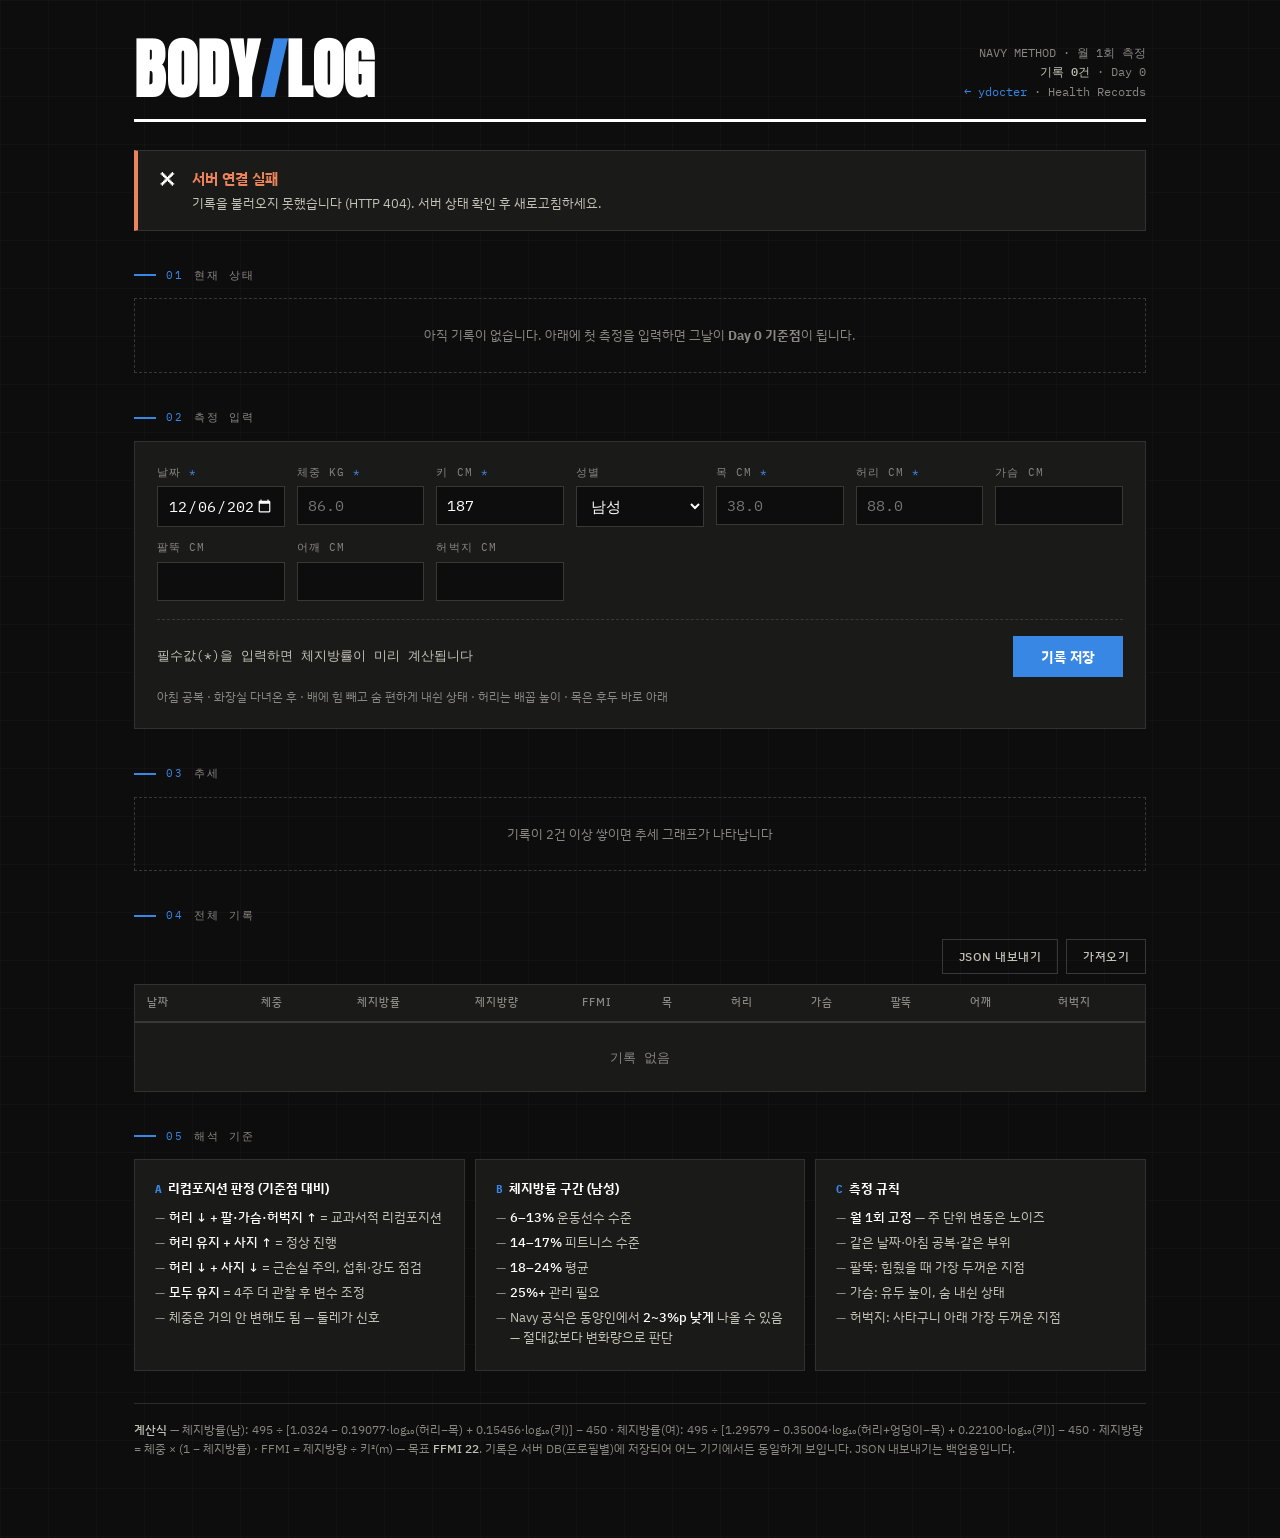
==== web/body.html @ b911d433 "body: persist records in the DB instead of localStorage New body_records table (sql/schema-body.sql," ====
<!DOCTYPE html>
<html lang="ko" data-theme="dark">
<head>
<meta charset="UTF-8">
<meta name="viewport" content="width=device-width, initial-scale=1.0">
<title>BODY LOG — 둘레 측정 기록</title>
<link rel="icon" type="image/svg+xml" href="/assets/doctor.svg?v={{V}}" />
<link rel="preconnect" href="https://fonts.googleapis.com">
<link rel="preconnect" href="https://fonts.gstatic.com" crossorigin>
<link href="https://fonts.googleapis.com/css2?family=Anton&family=IBM+Plex+Sans+KR:wght@400;500;700&family=IBM+Plex+Mono:wght@400;500;600&display=swap" rel="stylesheet">
<style>
  /* ─── 팔레트 (검증된 다크 스텝) ─────────────────────────── */
  :root {
    color-scheme: dark;
    --page:        #0d0d0d;
    --surface-1:   #1a1a19;
    --surface-2:   #222220;
    --ink:         #ffffff;
    --ink-2:       #c3c2b7;
    --muted:       #898781;
    --grid:        #2c2c2a;
    --baseline:    #383835;
    --border:      rgba(255,255,255,0.10);
    --series-1:    #3987e5;  /* blue  — 주 시계열 */
    --series-2:    #d95926;  /* orange — 보조 */
    --good:        #0ca30c;
    --warning:     #fab219;
    --serious:     #ec835a;
    --critical:    #d03b3b;
    --delta-up:    #0ca30c;

    --font-display: 'Anton', 'IBM Plex Sans KR', sans-serif;
    --font-body:    'IBM Plex Sans KR', 'Apple SD Gothic Neo', sans-serif;
    --font-mono:    'IBM Plex Mono', 'SF Mono', monospace;
  }

  * { margin: 0; padding: 0; box-sizing: border-box; }

  body {
    background: var(--page);
    color: var(--ink);
    font-family: var(--font-body);
    font-size: 14px;
    line-height: 1.6;
    /* 은은한 측정지 그리드 텍스처 */
    background-image:
      linear-gradient(rgba(255,255,255,0.018) 1px, transparent 1px),
      linear-gradient(90deg, rgba(255,255,255,0.018) 1px, transparent 1px);
    background-size: 48px 48px;
    min-height: 100vh;
  }

  .wrap { max-width: 1060px; margin: 0 auto; padding: 40px 24px 80px; }

  /* ─── 헤더 ─────────────────────────────────────────────── */
  header {
    display: flex; align-items: flex-end; justify-content: space-between;
    flex-wrap: wrap; gap: 16px;
    border-bottom: 3px solid var(--ink);
    padding-bottom: 18px; margin-bottom: 28px;
  }
  h1 {
    font-family: var(--font-display);
    font-size: clamp(40px, 7vw, 64px);
    line-height: 0.95; letter-spacing: 0.01em;
    text-transform: uppercase;
  }
  h1 .accent { color: var(--series-1); }
  .header-meta {
    text-align: right; color: var(--muted); font-size: 12px;
    font-family: var(--font-mono);
  }
  .header-meta strong { color: var(--ink-2); font-weight: 500; }

  /* ─── 섹션 라벨 ─────────────────────────────────────────── */
  .sec-label {
    font-family: var(--font-mono); font-size: 11px; letter-spacing: 0.18em;
    text-transform: uppercase; color: var(--muted);
    display: flex; align-items: center; gap: 10px;
    margin: 36px 0 14px;
  }
  .sec-label::before { content: ""; width: 22px; height: 2px; background: var(--series-1); }
  .sec-label .n { color: var(--series-1); }

  /* ─── 판정 배너 ─────────────────────────────────────────── */
  .verdict {
    border: 1px solid var(--border);
    border-left: 4px solid var(--muted);
    background: var(--surface-1);
    padding: 16px 20px; margin-bottom: 8px;
    display: flex; gap: 14px; align-items: flex-start;
  }
  .verdict .icon { font-size: 20px; line-height: 1.3; }
  .verdict h3 { font-size: 15px; font-weight: 700; margin-bottom: 2px; }
  .verdict p { color: var(--ink-2); font-size: 13px; }
  .verdict.good     { border-left-color: var(--good); }
  .verdict.good h3  { color: var(--good); }
  .verdict.warning     { border-left-color: var(--warning); }
  .verdict.warning h3  { color: var(--warning); }
  .verdict.serious     { border-left-color: var(--serious); }
  .verdict.serious h3  { color: var(--serious); }

  /* ─── 스탯 타일 ─────────────────────────────────────────── */
  .tiles { display: grid; grid-template-columns: repeat(auto-fit, minmax(200px, 1fr)); gap: 10px; }
  .tile {
    background: var(--surface-1); border: 1px solid var(--border);
    padding: 16px 18px 14px; position: relative; overflow: hidden;
  }
  .tile .label { font-size: 11px; letter-spacing: 0.14em; text-transform: uppercase; color: var(--muted); font-family: var(--font-mono); }
  .tile .value {
    font-family: var(--font-display); font-size: 42px; line-height: 1.1;
    letter-spacing: 0.01em; margin-top: 4px;
  }
  .tile .unit { font-family: var(--font-body); font-size: 15px; color: var(--muted); font-weight: 400; margin-left: 2px; }
  .tile .sub { font-size: 12px; color: var(--ink-2); margin-top: 2px; min-height: 18px; }
  .tile .sub .up   { color: var(--delta-up); font-weight: 600; }
  .tile .sub .down { color: var(--serious);  font-weight: 600; }
  .tile .sub .flat { color: var(--muted); }
  .tile .bar { height: 4px; background: var(--baseline); margin-top: 10px; }
  .tile .bar > div { height: 100%; background: var(--series-1); transition: width .6s cubic-bezier(.2,.8,.2,1); }

  /* ─── 입력 폼 ──────────────────────────────────────────── */
  .entry {
    background: var(--surface-1); border: 1px solid var(--border);
    padding: 22px; transition: border-color .2s;
  }
  .entry.editing { border-color: var(--series-1); }
  .edit-badge {
    display: none; font-family: var(--font-mono); font-size: 11px;
    color: var(--series-1); border: 1px solid var(--series-1);
    padding: 2px 8px; letter-spacing: 0.08em; vertical-align: middle;
  }
  .entry-grid {
    display: grid; grid-template-columns: repeat(auto-fit, minmax(118px, 1fr));
    gap: 12px;
  }
  .field label {
    display: block; font-size: 11px; letter-spacing: 0.1em; text-transform: uppercase;
    color: var(--muted); font-family: var(--font-mono); margin-bottom: 5px;
  }
  .field label .req { color: var(--series-1); }
  .field input, .field select {
    width: 100%; background: var(--page); color: var(--ink);
    border: 1px solid var(--baseline); padding: 9px 10px;
    font-family: var(--font-mono); font-size: 15px;
    border-radius: 0; transition: border-color .15s;
  }
  .field input:focus, .field select:focus { outline: none; border-color: var(--series-1); }
  .entry-foot {
    display: flex; align-items: center; justify-content: space-between;
    flex-wrap: wrap; gap: 14px; margin-top: 18px; padding-top: 16px;
    border-top: 1px dashed var(--baseline);
  }
  .live-preview { font-family: var(--font-mono); font-size: 13px; color: var(--ink-2); }
  .live-preview strong { color: var(--series-1); font-size: 18px; font-weight: 600; }
  button {
    font-family: var(--font-body); font-weight: 700; font-size: 14px;
    background: var(--series-1); color: #fff; border: none;
    padding: 11px 28px; cursor: pointer; letter-spacing: 0.04em;
    transition: transform .1s, filter .15s;
  }
  button:hover { filter: brightness(1.12); }
  button:active { transform: translateY(1px); }
  button.ghost {
    background: transparent; color: var(--ink-2);
    border: 1px solid var(--baseline); font-weight: 500; padding: 8px 16px; font-size: 12px;
  }
  button.ghost:hover { border-color: var(--muted); color: var(--ink); }
  .hint { font-size: 12px; color: var(--muted); margin-top: 10px; }

  /* ─── 차트 (스몰 멀티플) ────────────────────────────────── */
  .charts { display: grid; grid-template-columns: repeat(auto-fill, minmax(300px, 1fr)); gap: 10px; }
  .chart-card {
    background: var(--surface-1); border: 1px solid var(--border);
    padding: 14px 14px 8px;
  }
  .chart-card h4 { font-size: 12px; font-weight: 700; color: var(--ink-2); letter-spacing: 0.06em; }
  .chart-card h4 .cur { float: right; font-family: var(--font-mono); font-weight: 600; color: var(--ink); }
  .chart-card svg { display: block; width: 100%; height: 150px; margin-top: 6px; cursor: crosshair; }
  .chart-card svg text { font-family: var(--font-mono); font-size: 10px; fill: var(--muted); }
  .empty-note {
    color: var(--muted); font-size: 13px; padding: 26px;
    border: 1px dashed var(--baseline); text-align: center;
  }

  /* 툴팁 */
  #tooltip {
    position: fixed; pointer-events: none; z-index: 50;
    background: var(--surface-2); border: 1px solid var(--border);
    padding: 7px 11px; font-family: var(--font-mono); font-size: 12px;
    color: var(--ink); box-shadow: 0 6px 18px rgba(0,0,0,0.5);
    display: none; white-space: nowrap;
  }
  #tooltip .tt-date { color: var(--muted); font-size: 11px; }
  #tooltip .tt-delta.up { color: var(--delta-up); }
  #tooltip .tt-delta.down { color: var(--serious); }

  /* ─── 기록 테이블 ──────────────────────────────────────── */
  .table-scroll { overflow-x: auto; border: 1px solid var(--border); background: var(--surface-1); }
  table { border-collapse: collapse; width: 100%; min-width: 900px; }
  th, td {
    padding: 9px 12px; text-align: right;
    font-family: var(--font-mono); font-size: 12.5px;
    font-variant-numeric: tabular-nums;
    border-bottom: 1px solid var(--grid);
    white-space: nowrap;
  }
  th {
    font-family: var(--font-body); font-weight: 500; font-size: 11px;
    color: var(--muted); letter-spacing: 0.08em; text-transform: uppercase;
    border-bottom: 2px solid var(--baseline);
    position: sticky; top: 0; background: var(--surface-1);
  }
  td:first-child, th:first-child { text-align: left; }
  tr:last-child td { border-bottom: none; }
  tbody tr[data-id] { cursor: pointer; }
  tbody tr:hover { background: rgba(255,255,255,0.025); }
  tbody tr.editing { background: rgba(57,135,229,0.08); box-shadow: inset 3px 0 0 var(--series-1); }
  td .d { font-size: 10.5px; margin-left: 4px; }
  td .d.up   { color: var(--delta-up); }
  td .d.down { color: var(--serious); }
  td .d.flat { color: var(--muted); }
  td .del {
    background: none; border: none; color: var(--muted); cursor: pointer;
    font-size: 14px; padding: 2px 6px;
  }
  td .del:hover { color: var(--critical); }
  .day0-badge {
    font-size: 10px; font-family: var(--font-mono); color: var(--series-1);
    border: 1px solid var(--series-1); padding: 1px 5px; margin-left: 6px;
  }

  /* ─── 가이드 ───────────────────────────────────────────── */
  .guide { display: grid; grid-template-columns: repeat(auto-fit, minmax(280px, 1fr)); gap: 10px; }
  .guide-card { background: var(--surface-1); border: 1px solid var(--border); padding: 18px 20px; }
  .guide-card h4 { font-size: 13px; font-weight: 700; margin-bottom: 8px; color: var(--ink); }
  .guide-card h4 .tag { color: var(--series-1); font-family: var(--font-mono); font-size: 11px; margin-right: 6px; }
  .guide-card ul { list-style: none; }
  .guide-card li { font-size: 12.5px; color: var(--ink-2); padding-left: 14px; position: relative; margin-bottom: 5px; }
  .guide-card li::before { content: "—"; position: absolute; left: 0; color: var(--muted); }
  .guide-card li strong { color: var(--ink); font-weight: 500; }

  .footnote { margin-top: 32px; font-size: 12px; color: var(--muted); border-top: 1px solid var(--grid); padding-top: 16px; }
  .footnote strong { color: var(--ink-2); font-weight: 500; }

  .toolbar { display: flex; gap: 8px; justify-content: flex-end; margin-bottom: 10px; }

  /* 진입 애니메이션 */
  @keyframes rise { from { opacity: 0; transform: translateY(10px); } to { opacity: 1; transform: none; } }
  header, .verdict, .tiles, .entry, .charts, .table-scroll, .guide { animation: rise .5s cubic-bezier(.2,.8,.2,1) both; }
  .verdict { animation-delay: .05s; } .tiles { animation-delay: .1s; }
  .entry { animation-delay: .15s; } .charts { animation-delay: .2s; }
</style>
</head>
<body>
<div class="wrap">

  <header>
    <h1>Body<span class="accent">/</span>Log</h1>
    <div class="header-meta">
      NAVY METHOD · 월 1회 측정<br>
      <strong id="record-count">기록 0건</strong> · <span id="days-since">Day 0</span><br>
      <a href="/" style="color:var(--series-1);text-decoration:none">← ydocter</a> ·
      <a href="/dashboard" style="color:var(--muted);text-decoration:none">Health Records</a>
    </div>
  </header>

  <!-- 판정 -->
  <div id="verdict-box" class="verdict" style="display:none"></div>

  <!-- 현재 상태 타일 -->
  <div class="sec-label"><span class="n">01</span> 현재 상태 <span id="latest-date" style="letter-spacing:0;text-transform:none"></span></div>
  <div class="tiles" id="tiles">
    <div class="empty-note" style="grid-column:1/-1">아직 기록이 없습니다. 아래에 첫 측정을 입력하면 그날이 <strong>Day 0 기준점</strong>이 됩니다.</div>
  </div>

  <!-- 입력 -->
  <div class="sec-label"><span class="n">02</span> 측정 입력 <span class="edit-badge" id="edit-badge"></span></div>
  <div class="entry" id="entry">
    <div class="entry-grid">
      <div class="field"><label>날짜 <span class="req">*</span></label><input type="date" id="in-date"></div>
      <div class="field"><label>체중 kg <span class="req">*</span></label><input type="number" step="0.1" id="in-weight" placeholder="86.0"></div>
      <div class="field"><label>키 cm <span class="req">*</span></label><input type="number" step="0.1" id="in-height" placeholder="187"></div>
      <div class="field"><label>성별</label>
        <select id="in-sex"><option value="m">남성</option><option value="f">여성</option></select>
      </div>
      <div class="field"><label>목 cm <span class="req">*</span></label><input type="number" step="0.1" id="in-neck" placeholder="38.0"></div>
      <div class="field"><label>허리 cm <span class="req">*</span></label><input type="number" step="0.1" id="in-waist" placeholder="88.0"></div>
      <div class="field" id="hip-field" style="display:none"><label>엉덩이 cm <span class="req">*</span></label><input type="number" step="0.1" id="in-hip"></div>
      <div class="field"><label>가슴 cm</label><input type="number" step="0.1" id="in-chest"></div>
      <div class="field"><label>팔뚝 cm</label><input type="number" step="0.1" id="in-arm"></div>
      <div class="field"><label>어깨 cm</label><input type="number" step="0.1" id="in-shoulder"></div>
      <div class="field"><label>허벅지 cm</label><input type="number" step="0.1" id="in-thigh"></div>
    </div>
    <div class="entry-foot">
      <div class="live-preview" id="live-preview">필수값(<span style="color:var(--series-1)">*</span>)을 입력하면 체지방률이 미리 계산됩니다</div>
      <div style="display:flex;gap:8px;align-items:center">
        <button class="ghost" id="btn-cancel-edit" style="display:none">수정 취소</button>
        <button id="btn-save">기록 저장</button>
      </div>
    </div>
    <div class="hint">아침 공복 · 화장실 다녀온 후 · 배에 힘 빼고 숨 편하게 내쉰 상태 · 허리는 배꼽 높이 · 목은 후두 바로 아래</div>
  </div>

  <!-- 추세 -->
  <div class="sec-label"><span class="n">03</span> 추세</div>
  <div class="charts" id="charts">
    <div class="empty-note" style="grid-column:1/-1">기록이 2건 이상 쌓이면 추세 그래프가 나타납니다</div>
  </div>

  <!-- 기록 테이블 -->
  <div class="sec-label"><span class="n">04</span> 전체 기록</div>
  <div class="toolbar">
    <button class="ghost" id="btn-export">JSON 내보내기</button>
    <button class="ghost" id="btn-import">가져오기</button>
    <input type="file" id="file-import" accept=".json" style="display:none">
  </div>
  <div class="table-scroll">
    <table>
      <thead><tr>
        <th>날짜</th><th>체중</th><th>체지방률</th><th>제지방량</th><th>FFMI</th>
        <th>목</th><th>허리</th><th>가슴</th><th>팔뚝</th><th>어깨</th><th>허벅지</th><th></th>
      </tr></thead>
      <tbody id="table-body">
        <tr><td colspan="12" style="text-align:center;color:var(--muted);padding:24px">기록 없음</td></tr>
      </tbody>
    </table>
  </div>

  <!-- 가이드 -->
  <div class="sec-label"><span class="n">05</span> 해석 기준</div>
  <div class="guide">
    <div class="guide-card">
      <h4><span class="tag">A</span>리컴포지션 판정 (기준점 대비)</h4>
      <ul>
        <li><strong>허리 ↓ + 팔·가슴·허벅지 ↑</strong> = 교과서적 리컴포지션</li>
        <li><strong>허리 유지 + 사지 ↑</strong> = 정상 진행</li>
        <li><strong>허리 ↓ + 사지 ↓</strong> = 근손실 주의, 섭취·강도 점검</li>
        <li><strong>모두 유지</strong> = 4주 더 관찰 후 변수 조정</li>
        <li>체중은 거의 안 변해도 됨 — 둘레가 신호</li>
      </ul>
    </div>
    <div class="guide-card">
      <h4><span class="tag">B</span>체지방률 구간 (남성)</h4>
      <ul>
        <li><strong>6–13%</strong> 운동선수 수준</li>
        <li><strong>14–17%</strong> 피트니스 수준</li>
        <li><strong>18–24%</strong> 평균</li>
        <li><strong>25%+</strong> 관리 필요</li>
        <li>Navy 공식은 동양인에서 <strong>2~3%p 낮게</strong> 나올 수 있음 — 절대값보다 변화량으로 판단</li>
      </ul>
    </div>
    <div class="guide-card">
      <h4><span class="tag">C</span>측정 규칙</h4>
      <ul>
        <li><strong>월 1회 고정</strong> — 주 단위 변동은 노이즈</li>
        <li>같은 날짜·아침 공복·같은 부위</li>
        <li>팔뚝: 힘줬을 때 가장 두꺼운 지점</li>
        <li>가슴: 유두 높이, 숨 내쉰 상태</li>
        <li>허벅지: 사타구니 아래 가장 두꺼운 지점</li>
      </ul>
    </div>
  </div>

  <div class="footnote">
    <strong>계산식</strong> — 체지방률(남): 495 ÷ [1.0324 − 0.19077·log₁₀(허리−목) + 0.15456·log₁₀(키)] − 450 ·
    체지방률(여): 495 ÷ [1.29579 − 0.35004·log₁₀(허리+엉덩이−목) + 0.22100·log₁₀(키)] − 450 ·
    제지방량 = 체중 × (1 − 체지방률) · FFMI = 제지방량 ÷ 키²(m) — 목표 <strong>FFMI 22</strong>.
    기록은 서버 DB(프로필별)에 저장되어 어느 기기에서든 동일하게 보입니다. JSON 내보내기는 백업용입니다.
  </div>

</div>

<div id="tooltip"></div>

<script>
"use strict";
/* ───────────────────────── 저장소 (서버 DB) ─────────────────
   기록은 /body/records API(→ Turso/SQLite)에 저장. localStorage는
   UI 편의값(키·성별)과 구버전 데이터 마이그레이션에만 사용. */
const LEGACY_KEY = "bodylog.v1";
const PREFS_KEY  = "bodylog.prefs";
// 다른 페이지(영양/대시보드)에서 고른 프로필을 그대로 따라간다.
const PROFILE_SLUG = (() => { try { return localStorage.getItem("ydocter-profile") || ""; } catch { return ""; } })();
const Q = PROFILE_SLUG ? `?profile=${encodeURIComponent(PROFILE_SLUG)}` : "";

let db = { records: [] };
const prefs = (() => { try { return JSON.parse(localStorage.getItem(PREFS_KEY)) || {}; } catch { return {}; } })();
const savePrefs = () => { try { localStorage.setItem(PREFS_KEY, JSON.stringify(prefs)); } catch {} };

async function api(path, opts) {
  const res = await fetch(path, opts);
  if (!res.ok) {
    let msg = `HTTP ${res.status}`;
    try { const j = await res.json(); if (j.detail) msg = typeof j.detail === "string" ? j.detail : JSON.stringify(j.detail); } catch {}
    throw new Error(msg);
  }
  return res.json();
}
const FIELD2WIRE = {
  weight: "weight_kg", height: "height_cm", neck: "neck_cm", waist: "waist_cm",
  hip: "hip_cm", chest: "chest_cm", arm: "arm_cm", shoulder: "shoulder_cm", thigh: "thigh_cm",
};
function fromWire(w) {
  const r = { id: w.record_date, date: w.record_date, sex: w.sex };
  for (const [f, k] of Object.entries(FIELD2WIRE)) r[f] = w[k];
  return r;
}
function toWire(f) {
  const w = { sex: f.sex || "m" };
  for (const [field, k] of Object.entries(FIELD2WIRE)) w[k] = f[field] ?? null;
  return w;
}
async function reloadRecords() {
  db.records = (await api(`/body/records${Q}`)).map(fromWire);
}
const putRecord = (date, f) => api(`/body/records/${date}${Q}`, {
  method: "PUT", headers: { "Content-Type": "application/json" }, body: JSON.stringify(toWire(f)),
});
const deleteRecordApi = (date) => api(`/body/records/${date}${Q}`, { method: "DELETE" });

/* ───────────────────────── 계산 ─────────────────────────── */
function bodyFat(sex, h, neck, waist, hip) {
  const L = Math.log10;
  let v;
  if (sex === "f") {
    if (!hip || waist + hip - neck <= 0) return null;
    v = 495 / (1.29579 - 0.35004 * L(waist + hip - neck) + 0.22100 * L(h)) - 450;
  } else {
    if (waist - neck <= 0) return null;
    v = 495 / (1.0324 - 0.19077 * L(waist - neck) + 0.15456 * L(h)) - 450;
  }
  return (v > 0 && v < 75) ? v : null;
}
function derive(r) {
  const bf = bodyFat(r.sex, r.height, r.neck, r.waist, r.hip);
  if (bf == null) return { bf: null, lean: null, ffmi: null };
  const lean = r.weight * (1 - bf / 100);
  const ffmi = lean / Math.pow(r.height / 100, 2);
  return { bf, lean, ffmi };
}
function bfCategory(bf, sex) {
  const b = sex === "f"
    ? [[14,"필수지방 근접"],[21,"운동선수"],[25,"피트니스"],[32,"평균"],[100,"관리 필요"]]
    : [[6,"필수지방 근접"],[14,"운동선수"],[18,"피트니스"],[25,"평균"],[100,"관리 필요"]];
  for (const [lim, name] of b) if (bf < lim) return name;
  return "";
}
const fmt = (v, d = 1) => v == null ? "–" : v.toFixed(d);
const sorted = () => [...db.records].sort((a, b) => a.date.localeCompare(b.date));

/* 부위 정의: dir=+1 이면 증가가 좋은 신호, -1이면 감소가 좋은 신호 */
const METRICS = [
  { key: "bf",       label: "체지방률",  unit: "%",  dir: -1, derived: true },
  { key: "waist",    label: "허리",      unit: "cm", dir: -1 },
  { key: "lean",     label: "제지방량",  unit: "kg", dir: +1, derived: true },
  { key: "arm",      label: "팔뚝",      unit: "cm", dir: +1 },
  { key: "chest",    label: "가슴",      unit: "cm", dir: +1 },
  { key: "shoulder", label: "어깨",      unit: "cm", dir: +1 },
  { key: "thigh",    label: "허벅지",    unit: "cm", dir: +1 },
  { key: "weight",   label: "체중",      unit: "kg", dir: 0  },
];
function val(r, key) {
  if (key === "bf" || key === "lean" || key === "ffmi") return derive(r)[key];
  return r[key] ?? null;
}

/* ───────────────────────── 판정 ─────────────────────────── */
function verdict() {
  const rs = sorted();
  if (rs.length < 2) return null;
  const base = rs[0], last = rs[rs.length - 1];
  const dWaist = (last.waist != null && base.waist != null) ? last.waist - base.waist : null;
  const limbKeys = ["arm", "chest", "thigh", "shoulder"];
  const limbDeltas = limbKeys
    .map(k => (last[k] != null && base[k] != null) ? last[k] - base[k] : null)
    .filter(v => v != null);
  const dLimb = limbDeltas.length ? limbDeltas.reduce((a, b) => a + b, 0) / limbDeltas.length : null;

  if (dWaist == null) return { cls: "warning", icon: "◔", title: "판정 불가", body: "허리 둘레 기록이 부족합니다." };

  const wDown = dWaist <= -0.5, wUp = dWaist >= 0.5, wFlat = !wDown && !wUp;
  const lUp = dLimb != null && dLimb >= 0.3;
  const lDown = dLimb != null && dLimb <= -0.3;
  const detail = `기준점 대비 허리 ${dWaist >= 0 ? "+" : ""}${dWaist.toFixed(1)}cm` +
    (dLimb != null ? ` · 사지 평균 ${dLimb >= 0 ? "+" : ""}${dLimb.toFixed(1)}cm` : "") +
    ` (${base.date} → ${last.date})`;

  if (wDown && lUp)  return { cls: "good",    icon: "▲", title: "교과서적 리컴포지션 진행 중", body: detail + " — 현재 방식 유지." };
  if (wFlat && lUp)  return { cls: "good",    icon: "▲", title: "리컴포지션 정상 진행", body: detail + " — 허리 유지 + 근성장. 계속 진행." };
  if (wDown && lDown) return { cls: "serious", icon: "▼", title: "근손실 신호", body: detail + " — 단백질 섭취량과 훈련 강도를 점검하세요." };
  if (wDown)         return { cls: "good",    icon: "◆", title: "감량 우세", body: detail + " — 지방은 빠지는 중. 사지 둘레 유지 여부를 다음 측정에서 확인." };
  if (wUp && lUp)    return { cls: "warning", icon: "◆", title: "벌크 방향", body: detail + " — 근육과 함께 허리도 증가. 증가 속도를 주시하세요." };
  if (wUp)           return { cls: "serious", icon: "▼", title: "지방 증가 신호", body: detail + " — 사지는 그대로인데 허리만 증가. 섭취 칼로리 점검." };
  return { cls: "warning", icon: "◔", title: "변화 미미 — 정체", body: detail + " — 4주 더 관찰 후 식단·볼륨 변수를 조정하세요." };
}

/* ───────────────────────── 렌더 ─────────────────────────── */
function deltaSpan(delta, dir, unit, digits = 1) {
  if (delta == null) return `<span class="flat">–</span>`;
  const sign = delta > 0 ? "+" : "";
  let cls = "flat";
  if (Math.abs(delta) >= 0.05 && dir !== 0) cls = (delta * dir > 0) ? "up" : "down";
  const arrow = Math.abs(delta) < 0.05 ? "→" : (delta > 0 ? "↑" : "↓");
  return `<span class="${cls}">${arrow} ${sign}${delta.toFixed(digits)}${unit}</span>`;
}

function renderTiles() {
  const rs = sorted();
  const box = document.getElementById("tiles");
  document.getElementById("record-count").textContent = `기록 ${rs.length}건`;
  if (!rs.length) {
    document.getElementById("days-since").textContent = "Day 0";
    return;
  }
  const base = rs[0], last = rs[rs.length - 1];
  const days = Math.round((new Date(last.date) - new Date(base.date)) / 86400000);
  document.getElementById("days-since").textContent = `Day ${days}`;
  document.getElementById("latest-date").textContent = `· 최근 측정 ${last.date}`;

  const dLast = derive(last), dBase = derive(base);
  const tiles = [];

  tiles.push(tileHTML("체지방률 (NAVY)", fmt(dLast.bf), "%",
    dLast.bf != null ? `${bfCategory(dLast.bf, last.sex)} · 실제는 2~3%p 높을 수 있음` : "목·허리 기록 필요",
    (dLast.bf != null && dBase.bf != null && rs.length > 1) ? deltaSpan(dLast.bf - dBase.bf, -1, "%p") : ""));

  tiles.push(tileHTML("제지방량", fmt(dLast.lean), "kg",
    "체중 × (1 − 체지방률)",
    (dLast.lean != null && dBase.lean != null && rs.length > 1) ? deltaSpan(dLast.lean - dBase.lean, +1, "kg") : ""));

  const ffmiPct = dLast.ffmi != null ? Math.min(100, dLast.ffmi / 22 * 100) : 0;
  tiles.push(tileHTML("FFMI", fmt(dLast.ffmi, 1), "", `목표 22 대비 ${ffmiPct.toFixed(0)}%`,
    "", `<div class="bar"><div style="width:${ffmiPct}%"></div></div>`));

  tiles.push(tileHTML("허리", fmt(last.waist), "cm",
    rs.length > 1 ? "기준점 대비" : "Day 0 기준점",
    rs.length > 1 ? deltaSpan(last.waist - base.waist, -1, "cm") : ""));

  box.innerHTML = tiles.join("");
}
function tileHTML(label, value, unit, sub, delta, extra = "") {
  return `<div class="tile">
    <div class="label">${label}</div>
    <div class="value">${value}<span class="unit">${unit}</span></div>
    <div class="sub">${delta ? delta + " · " : ""}${sub}</div>${extra}
  </div>`;
}

function renderVerdict() {
  const v = verdict();
  const box = document.getElementById("verdict-box");
  if (!v) { box.style.display = "none"; return; }
  box.style.display = "flex";
  box.className = "verdict " + v.cls;
  box.innerHTML = `<div class="icon">${v.icon}</div><div><h3>${v.title}</h3><p>${v.body}</p></div>`;
}

function renderTable() {
  const rs = sorted();
  const tb = document.getElementById("table-body");
  if (!rs.length) {
    tb.innerHTML = `<tr><td colspan="12" style="text-align:center;color:var(--muted);padding:24px">기록 없음</td></tr>`;
    return;
  }
  tb.innerHTML = rs.map((r, i) => {
    const d = derive(r), prev = i > 0 ? rs[i - 1] : null;
    const cell = (key, dir, digits = 1, unit = "") => {
      const v = val(r, key);
      if (v == null) return "<td>–</td>";
      let dl = "";
      if (prev) {
        const pv = val(prev, key);
        if (pv != null) dl = `<span class="d ${Math.abs(v-pv)<0.05?"flat":(v-pv)*dir>0?"up":(dir===0?"flat":"down")}">${v-pv>0?"+":""}${(v-pv).toFixed(digits)}</span>`;
      }
      return `<td>${v.toFixed(digits)}${unit}${dl}</td>`;
    };
    return `<tr data-id="${r.id}" class="${r.id === editingId ? "editing" : ""}" title="클릭하여 수정">
      <td>${r.date}${i === 0 ? '<span class="day0-badge">DAY 0</span>' : ""}</td>
      ${cell("weight", 0)}${cell("bf", -1, 1, "%")}${cell("lean", +1)}
      <td>${d.ffmi != null ? d.ffmi.toFixed(1) : "–"}</td>
      ${cell("neck", 0)}${cell("waist", -1)}${cell("chest", +1)}${cell("arm", +1)}${cell("shoulder", +1)}${cell("thigh", +1)}
      <td><button class="del" data-id="${r.id}" title="삭제">✕</button></td>
    </tr>`;
  }).join("");
  tb.querySelectorAll(".del").forEach(b => b.addEventListener("click", async e => {
    e.stopPropagation();
    if (!confirm("이 기록을 삭제할까요?")) return;
    if (b.dataset.id === editingId) cancelEdit();
    try {
      await deleteRecordApi(b.dataset.id);
      await reloadRecords();
    } catch (err) { alert("삭제 실패: " + err.message); return; }
    renderAll();
  }));
  tb.querySelectorAll("tr[data-id]").forEach(tr => tr.addEventListener("click", () => {
    const rec = db.records.find(r => r.id === tr.dataset.id);
    if (rec) startEdit(rec);
  }));
}

/* ───────────────────────── 차트 ─────────────────────────── */
const tooltip = document.getElementById("tooltip");
function renderCharts() {
  const rs = sorted();
  const box = document.getElementById("charts");
  const usable = METRICS.filter(m => rs.filter(r => val(r, m.key) != null).length >= 2);
  if (rs.length < 2 || !usable.length) {
    box.innerHTML = `<div class="empty-note" style="grid-column:1/-1">기록이 2건 이상 쌓이면 추세 그래프가 나타납니다</div>`;
    return;
  }
  box.innerHTML = "";
  usable.forEach(m => box.appendChild(chartCard(m, rs)));
}
function chartCard(metric, rs) {
  const pts = rs.map(r => ({ date: r.date, v: val(r, metric.key) })).filter(p => p.v != null);
  const W = 320, H = 150, PAD = { t: 10, r: 14, b: 22, l: 40 };
  const iw = W - PAD.l - PAD.r, ih = H - PAD.t - PAD.b;
  let min = Math.min(...pts.map(p => p.v)), max = Math.max(...pts.map(p => p.v));
  const span = Math.max(max - min, 0.8);
  min -= span * 0.18; max += span * 0.18;
  const x = i => PAD.l + (pts.length === 1 ? iw / 2 : i / (pts.length - 1) * iw);
  const y = v => PAD.t + (1 - (v - min) / (max - min)) * ih;

  const last = pts[pts.length - 1].v, first = pts[0].v;
  const delta = last - first;
  const deltaCls = Math.abs(delta) < 0.05 || metric.dir === 0 ? "flat" : (delta * metric.dir > 0 ? "up" : "down");

  // 그리드 3줄 + y라벨
  let grid = "";
  for (let g = 0; g < 3; g++) {
    const gv = min + (max - min) * (0.15 + g * 0.35);
    grid += `<line x1="${PAD.l}" x2="${W - PAD.r}" y1="${y(gv)}" y2="${y(gv)}" stroke="var(--grid)" stroke-width="1"/>
             <text x="${PAD.l - 6}" y="${y(gv) + 3}" text-anchor="end">${gv.toFixed(1)}</text>`;
  }
  const path = pts.map((p, i) => `${i ? "L" : "M"}${x(i).toFixed(1)},${y(p.v).toFixed(1)}`).join("");
  const area = path + `L${x(pts.length - 1).toFixed(1)},${y(min)}L${x(0).toFixed(1)},${y(min)}Z`;
  const dots = pts.map((p, i) =>
    `<circle cx="${x(i).toFixed(1)}" cy="${y(p.v).toFixed(1)}" r="4" fill="var(--series-1)" stroke="var(--surface-1)" stroke-width="2"/>`).join("");
  // x축 라벨: 첫/끝만
  const xl = (d) => d.slice(2).replace(/-/g, ".");
  const xLabels = `<text x="${x(0)}" y="${H - 6}" text-anchor="start">${xl(pts[0].date)}</text>
                   <text x="${x(pts.length - 1)}" y="${H - 6}" text-anchor="end">${xl(pts[pts.length - 1].date)}</text>`;
  // 마지막 값 직접 라벨
  const lastLabel = `<text x="${x(pts.length - 1) - 8}" y="${y(last) - 9}" text-anchor="end" style="fill:var(--ink-2);font-weight:600">${last.toFixed(1)}</text>`;

  const card = document.createElement("div");
  card.className = "chart-card";
  card.innerHTML = `<h4>${metric.label} <span style="color:var(--muted);font-weight:400">${metric.unit}</span>
      <span class="cur"><span class="d ${deltaCls}" style="font-size:11px;color:${deltaCls === "up" ? "var(--delta-up)" : deltaCls === "down" ? "var(--serious)" : "var(--muted)"}">${delta > 0 ? "+" : ""}${delta.toFixed(1)}</span></span></h4>
    <svg viewBox="0 0 ${W} ${H}" preserveAspectRatio="none">
      ${grid}
      <line x1="${PAD.l}" x2="${W - PAD.r}" y1="${PAD.t + ih}" y2="${PAD.t + ih}" stroke="var(--baseline)" stroke-width="1"/>
      <path d="${area}" fill="var(--series-1)" opacity="0.08"/>
      <path d="${path}" fill="none" stroke="var(--series-1)" stroke-width="2" stroke-linejoin="round" stroke-linecap="round"/>
      <line class="xhair" x1="0" x2="0" y1="${PAD.t}" y2="${PAD.t + ih}" stroke="var(--muted)" stroke-width="1" stroke-dasharray="3 3" opacity="0"/>
      ${dots}${lastLabel}${xLabels}
    </svg>`;

  const svg = card.querySelector("svg");
  const xhair = svg.querySelector(".xhair");
  svg.addEventListener("mousemove", e => {
    const rect = svg.getBoundingClientRect();
    const mx = (e.clientX - rect.left) / rect.width * W;
    let bi = 0, bd = Infinity;
    pts.forEach((p, i) => { const d = Math.abs(x(i) - mx); if (d < bd) { bd = d; bi = i; } });
    xhair.setAttribute("x1", x(bi)); xhair.setAttribute("x2", x(bi)); xhair.setAttribute("opacity", "1");
    const p = pts[bi], prev = bi > 0 ? pts[bi - 1] : null;
    let dl = "";
    if (prev) {
      const dv = p.v - prev.v;
      const c = Math.abs(dv) < 0.05 || metric.dir === 0 ? "" : (dv * metric.dir > 0 ? "up" : "down");
      dl = ` <span class="tt-delta ${c}">(${dv > 0 ? "+" : ""}${dv.toFixed(1)})</span>`;
    }
    tooltip.innerHTML = `<div class="tt-date">${p.date}</div>${metric.label} <strong>${p.v.toFixed(1)}${metric.unit}</strong>${dl}`;
    tooltip.style.display = "block";
    const tw = tooltip.offsetWidth;
    tooltip.style.left = Math.min(e.clientX + 14, window.innerWidth - tw - 8) + "px";
    tooltip.style.top = (e.clientY - 40) + "px";
  });
  svg.addEventListener("mouseleave", () => { xhair.setAttribute("opacity", "0"); tooltip.style.display = "none"; });
  return card;
}

/* ───────────────────────── 입력 ─────────────────────────── */
const $ = id => document.getElementById(id);
let editingId = null;

function startEdit(r) {
  editingId = r.id;
  const set = (id, v) => $(id).value = v ?? "";
  $("in-date").value = r.date;
  $("in-sex").value = r.sex || "m";
  set("in-weight", r.weight); set("in-height", r.height);
  set("in-neck", r.neck); set("in-waist", r.waist); set("in-hip", r.hip);
  set("in-chest", r.chest); set("in-arm", r.arm);
  set("in-shoulder", r.shoulder); set("in-thigh", r.thigh);
  $("btn-save").textContent = "수정 저장";
  $("btn-cancel-edit").style.display = "";
  const badge = $("edit-badge");
  badge.textContent = `수정 중 · ${r.date}`;
  badge.style.display = "inline-block";
  $("entry").classList.add("editing");
  updatePreview();
  renderTable(); // 편집 중인 행 하이라이트
  $("entry").scrollIntoView({ behavior: "smooth", block: "center" });
}
function cancelEdit() {
  editingId = null;
  $("btn-save").textContent = "기록 저장";
  $("btn-cancel-edit").style.display = "none";
  $("edit-badge").style.display = "none";
  $("entry").classList.remove("editing");
  ["in-neck","in-waist","in-hip","in-chest","in-arm","in-shoulder","in-thigh","in-weight"].forEach(id => $(id).value = "");
  const t = new Date();
  $("in-date").value = `${t.getFullYear()}-${String(t.getMonth()+1).padStart(2,"0")}-${String(t.getDate()).padStart(2,"0")}`;
  updatePreview();
  renderTable();
}
const inputs = ["date", "weight", "height", "neck", "waist", "hip", "chest", "arm", "shoulder", "thigh"].map(k => $("in-" + k));

function readForm() {
  const n = id => { const v = parseFloat($(id).value); return isNaN(v) ? null : v; };
  return {
    date: $("in-date").value, sex: $("in-sex").value,
    weight: n("in-weight"), height: n("in-height"),
    neck: n("in-neck"), waist: n("in-waist"), hip: n("in-hip"),
    chest: n("in-chest"), arm: n("in-arm"), shoulder: n("in-shoulder"), thigh: n("in-thigh"),
  };
}
function updatePreview() {
  const f = readForm();
  const el = $("live-preview");
  $("hip-field").style.display = f.sex === "f" ? "" : "none";
  if (f.height && f.neck && f.waist && (f.sex === "m" || f.hip)) {
    const bf = bodyFat(f.sex, f.height, f.neck, f.waist, f.hip);
    if (bf != null) {
      let extra = "";
      if (f.weight) {
        const lean = f.weight * (1 - bf / 100);
        extra = ` · 제지방 ${lean.toFixed(1)}kg · FFMI ${(lean / Math.pow(f.height / 100, 2)).toFixed(1)}`;
      }
      el.innerHTML = `체지방률 <strong>${bf.toFixed(1)}%</strong> (${bfCategory(bf, f.sex)})${extra}`;
      return;
    }
  }
  el.textContent = "필수값(*)을 입력하면 체지방률이 미리 계산됩니다";
}
inputs.forEach(i => i && i.addEventListener("input", updatePreview));
$("in-sex").addEventListener("change", updatePreview);

$("btn-save").addEventListener("click", async () => {
  const f = readForm();
  if (!f.date) return alert("날짜를 입력하세요.");
  if (!f.weight || !f.height || !f.neck || !f.waist) return alert("체중·키·목·허리는 필수입니다.");
  if (f.sex === "f" && !f.hip) return alert("여성 공식에는 엉덩이 둘레가 필요합니다.");
  // 편집 중인 기록 자신은 중복으로 치지 않음 (id = 날짜)
  const existing = db.records.find(r => r.date === f.date && r.id !== editingId);
  if (existing && !confirm(`${f.date} 기록이 이미 있습니다. 덮어쓸까요?`)) return;
  try {
    await putRecord(f.date, f);
    // 편집 중 날짜를 바꾼 경우: 기존 날짜의 기록을 제거해 이동으로 처리
    if (editingId && editingId !== f.date) await deleteRecordApi(editingId);
    await reloadRecords();
  } catch (err) { alert("저장 실패: " + err.message); return; }
  prefs.lastHeight = f.height; prefs.lastSex = f.sex; savePrefs();
  if (editingId) {
    cancelEdit();
  } else {
    ["in-neck","in-waist","in-hip","in-chest","in-arm","in-shoulder","in-thigh","in-weight"].forEach(id => $(id).value = "");
    updatePreview();
  }
  renderAll();
  // 측정 간격 경고
  const rs = sorted();
  if (rs.length >= 2) {
    const gap = (new Date(rs[rs.length-1].date) - new Date(rs[rs.length-2].date)) / 86400000;
    if (gap > 0 && gap < 21) setTimeout(() => alert(`직전 기록과 ${Math.round(gap)}일 간격입니다.\n둘레 변화는 월 단위로 봐야 노이즈와 신호가 구분됩니다 — 판정은 참고만 하세요.`), 100);
  }
});

/* 내보내기 / 가져오기 */
$("btn-export").addEventListener("click", () => {
  const blob = new Blob([JSON.stringify(db, null, 2)], { type: "application/json" });
  const a = document.createElement("a");
  a.href = URL.createObjectURL(blob);
  a.download = `bodylog-${new Date().toISOString().slice(0,10)}.json`;
  a.click(); URL.revokeObjectURL(a.href);
});
$("btn-cancel-edit").addEventListener("click", cancelEdit);
$("btn-import").addEventListener("click", () => $("file-import").click());
$("file-import").addEventListener("change", e => {
  const file = e.target.files[0]; if (!file) return;
  const reader = new FileReader();
  reader.onload = async () => {
    let records;
    try {
      const data = JSON.parse(reader.result);
      if (!Array.isArray(data.records)) throw 0;
      records = data.records.filter(r => r.date && r.weight && r.height && r.neck && r.waist);
    } catch { alert("올바른 백업 파일이 아닙니다."); return; }
    if (!records.length) return alert("가져올 수 있는 기록이 없습니다.");
    if (!confirm(`${records.length}건을 서버 DB에 저장합니다. 같은 날짜는 덮어씁니다. 진행할까요?`)) return;
    let ok = 0, fail = 0;
    for (const r of records) {
      try { await putRecord(r.date, r); ok++; } catch { fail++; }
    }
    await reloadRecords().catch(() => {});
    renderAll();
    alert(`가져오기 완료: ${ok}건 저장${fail ? `, ${fail}건 실패` : ""}`);
  };
  reader.readAsText(file);
  e.target.value = "";
});

/* ───────────────────────── 초기화 ───────────────────────── */
function renderAll() { renderTiles(); renderVerdict(); renderCharts(); renderTable(); }

/* 구버전(localStorage) 기록 → 서버 DB 1회 마이그레이션 */
async function migrateLegacy() {
  let legacy = null;
  try { legacy = JSON.parse(localStorage.getItem(LEGACY_KEY)); } catch {}
  if (!legacy || !Array.isArray(legacy.records) || !legacy.records.length) return;
  if (prefs.lastHeight == null && legacy.lastHeight != null) { prefs.lastHeight = legacy.lastHeight; prefs.lastSex = legacy.lastSex; savePrefs(); }
  if (prefs.migrationDeclined) return;
  const candidates = legacy.records.filter(r =>
    r.date && r.weight && r.height && r.neck && r.waist &&
    !db.records.some(s => s.date === r.date));
  if (!candidates.length) return;
  if (!confirm(`이 브라우저에 저장돼 있던 기존 기록 ${candidates.length}건을 서버 DB로 옮길까요?`)) {
    prefs.migrationDeclined = true; savePrefs(); return;
  }
  for (const r of candidates) { try { await putRecord(r.date, r); } catch {} }
  // 원본은 .bak으로 이동해 재실행 방지 (백업은 유지)
  try {
    localStorage.setItem(LEGACY_KEY + ".bak", JSON.stringify(legacy));
    localStorage.removeItem(LEGACY_KEY);
  } catch {}
  await reloadRecords();
}

(async function init() {
  const today = new Date();
  $("in-date").value = `${today.getFullYear()}-${String(today.getMonth()+1).padStart(2,"0")}-${String(today.getDate()).padStart(2,"0")}`;
  $("in-height").value = prefs.lastHeight ?? 187;
  $("in-sex").value = prefs.lastSex ?? "m";
  updatePreview();
  try {
    await reloadRecords();
    await migrateLegacy();
  } catch (err) {
    const box = document.getElementById("verdict-box");
    box.style.display = "flex";
    box.className = "verdict serious";
    box.innerHTML = `<div class="icon">✕</div><div><h3>서버 연결 실패</h3><p>기록을 불러오지 못했습니다 (${err.message}). 서버 상태 확인 후 새로고침하세요.</p></div>`;
    return;
  }
  renderAll();
})();
</script>
</body>
</html>
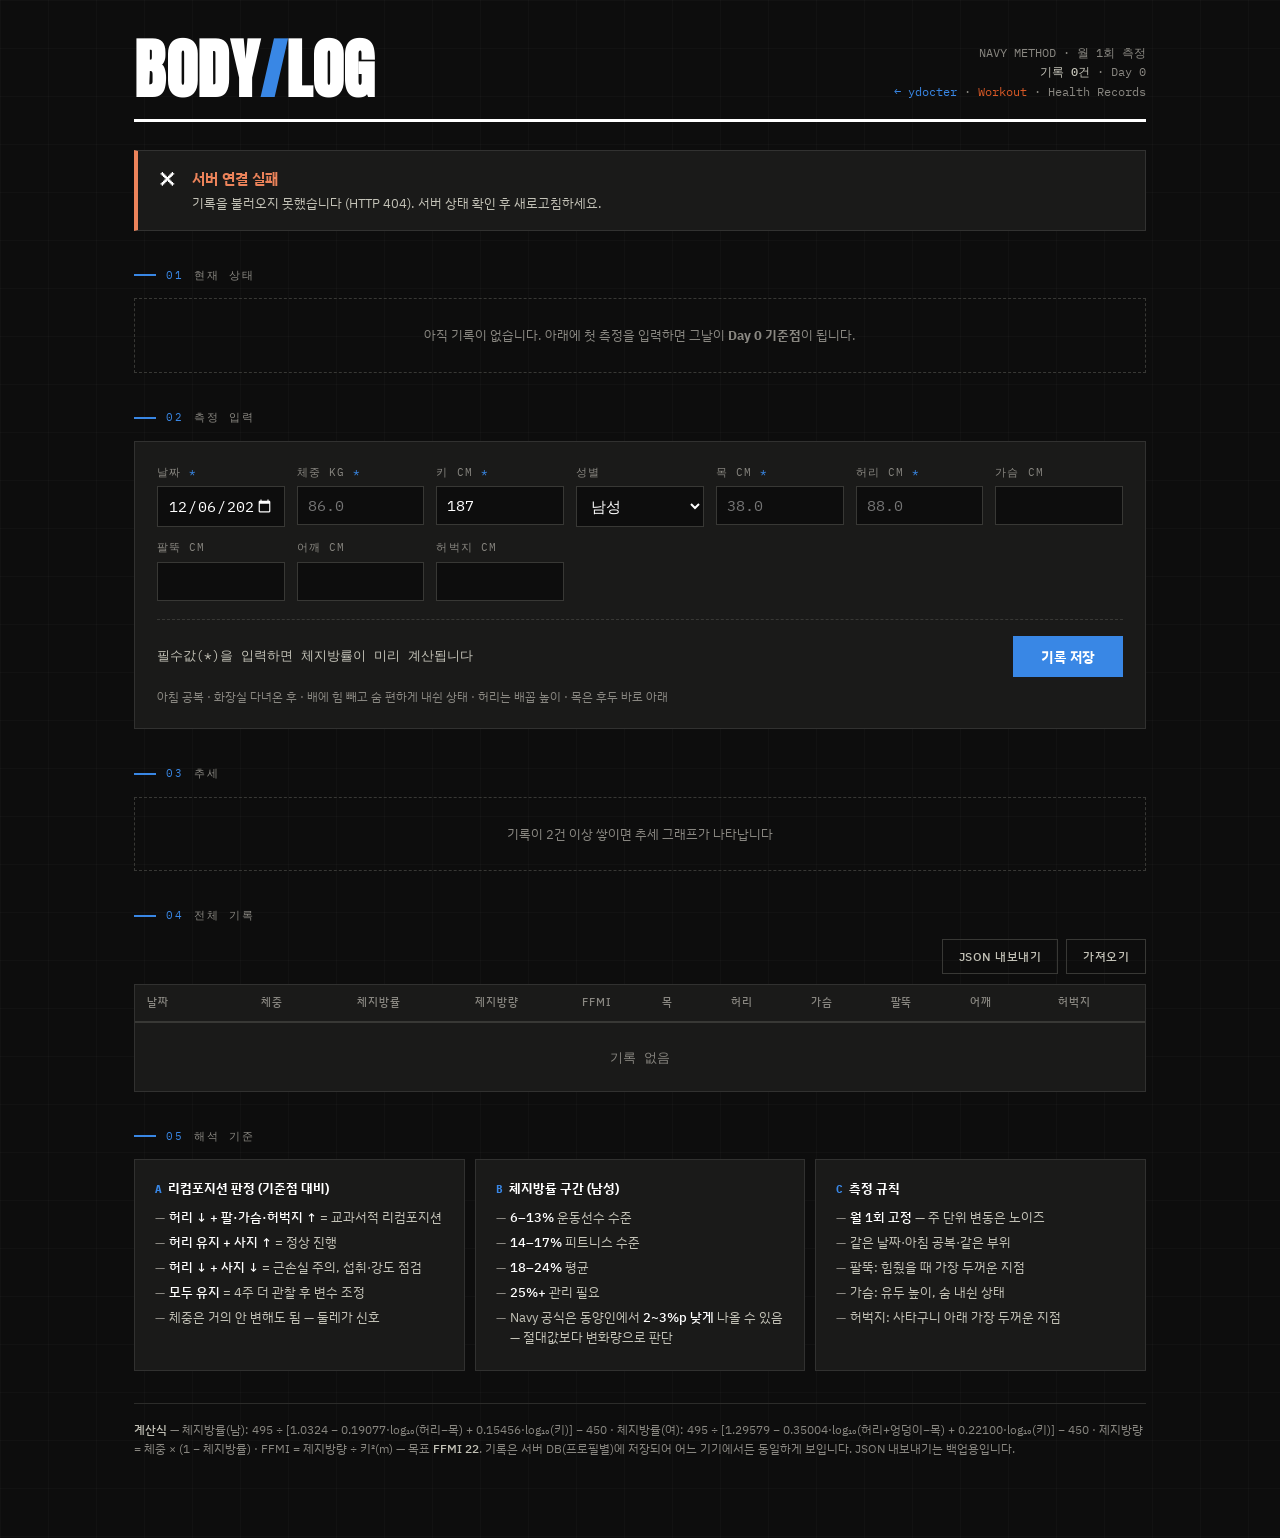
==== commit 982cd4e6: "Add /workout — 3x/week machine program tracker Two-phase full-body program (phase 1: five machines 3" ====
--- a/web/body.html
+++ b/web/body.html
@@ -261,6 +261,7 @@
       NAVY METHOD · 월 1회 측정<br>
       <strong id="record-count">기록 0건</strong> · <span id="days-since">Day 0</span><br>
       <a href="/" style="color:var(--series-1);text-decoration:none">← ydocter</a> ·
+      <a href="/workout" style="color:var(--series-2);text-decoration:none">Workout</a> ·
       <a href="/dashboard" style="color:var(--muted);text-decoration:none">Health Records</a>
     </div>
   </header>
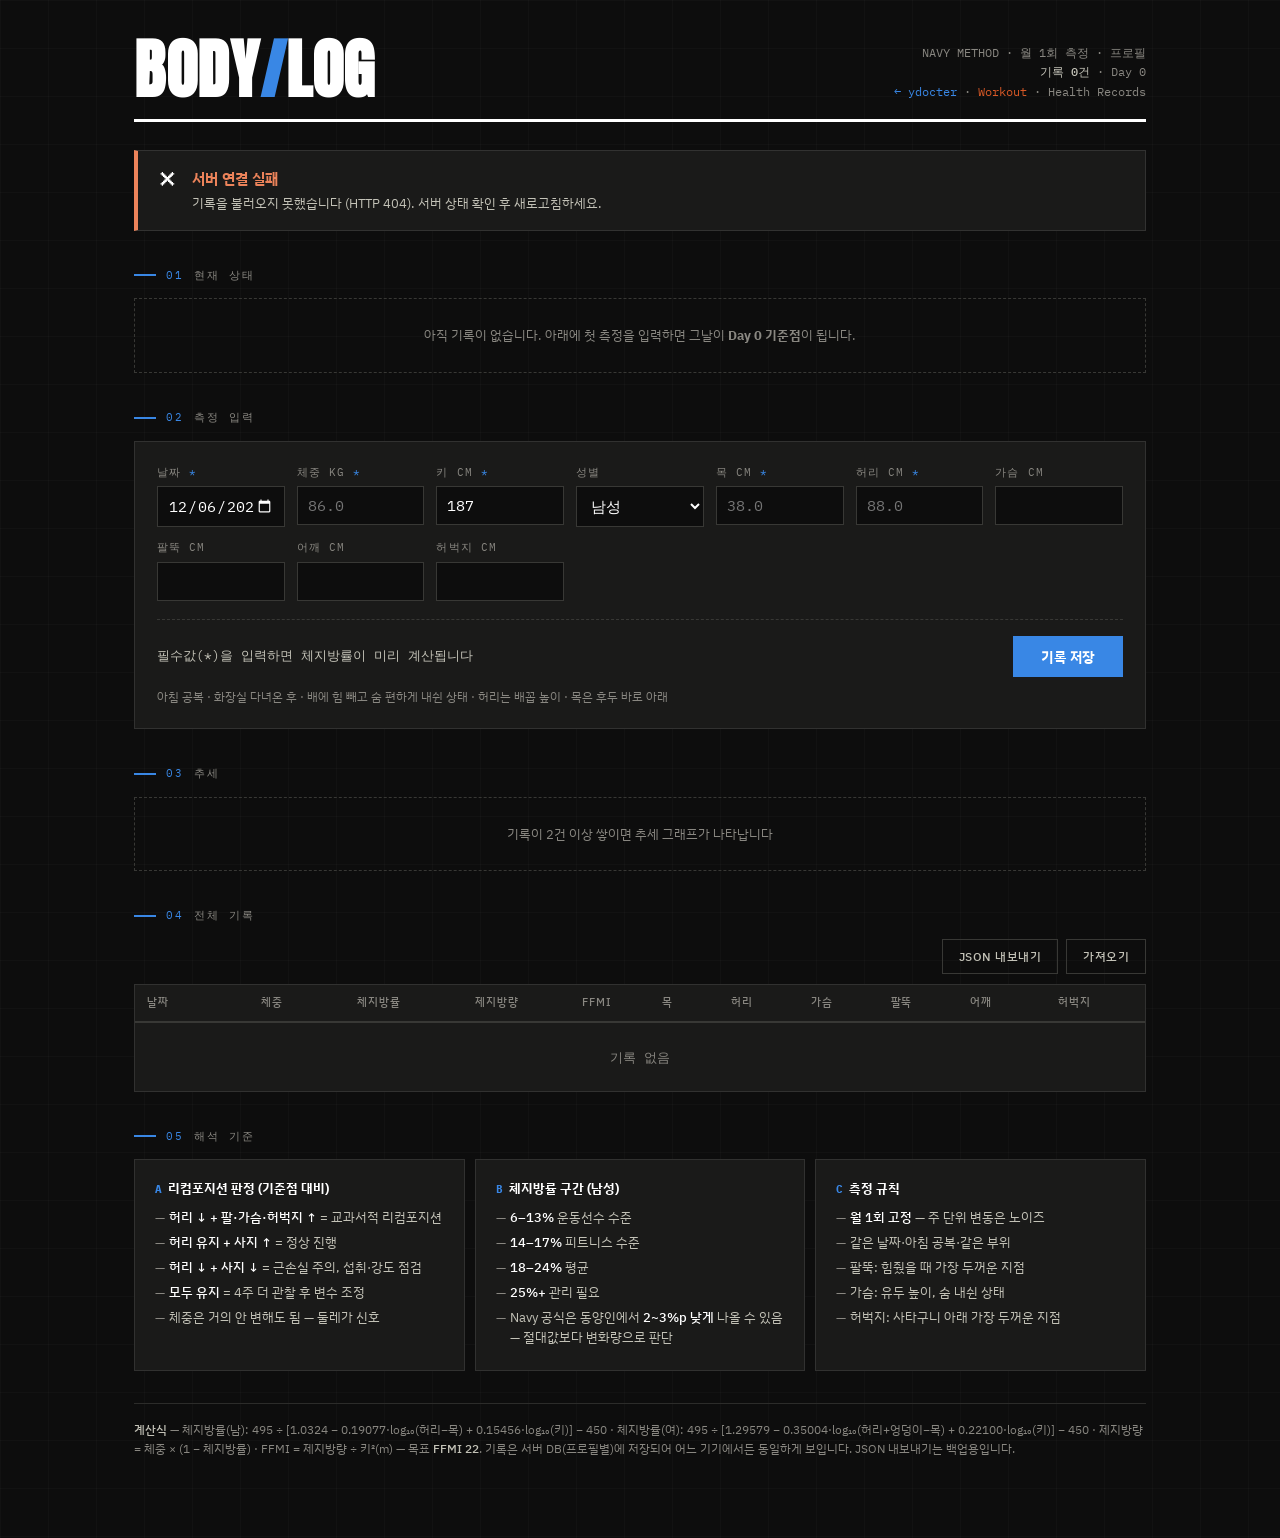
==== commit 1745bc1e: "body/workout: visible profile switcher in the header Both pages queried /…?profile= from the invisib" ====
--- a/web/body.html
+++ b/web/body.html
@@ -71,6 +71,12 @@
     font-family: var(--font-mono);
   }
   .header-meta strong { color: var(--ink-2); font-weight: 500; }
+  .profile-mini {
+    background: var(--surface-2); color: var(--ink);
+    border: 1px solid var(--baseline); border-radius: 0;
+    font-family: var(--font-mono); font-size: 11px; padding: 2px 6px;
+  }
+  .profile-mini:focus { outline: none; border-color: var(--series-1); }
 
   /* ─── 섹션 라벨 ─────────────────────────────────────────── */
   .sec-label {
@@ -258,7 +264,7 @@
   <header>
     <h1>Body<span class="accent">/</span>Log</h1>
     <div class="header-meta">
-      NAVY METHOD · 월 1회 측정<br>
+      NAVY METHOD · 월 1회 측정 · 프로필 <select id="profile-select" class="profile-mini"><option>…</option></select><br>
       <strong id="record-count">기록 0건</strong> · <span id="days-since">Day 0</span><br>
       <a href="/" style="color:var(--series-1);text-decoration:none">← ydocter</a> ·
       <a href="/workout" style="color:var(--series-2);text-decoration:none">Workout</a> ·
@@ -381,9 +387,14 @@
    UI 편의값(키·성별)과 구버전 데이터 마이그레이션에만 사용. */
 const LEGACY_KEY = "bodylog.v1";
 const PREFS_KEY  = "bodylog.prefs";
-// 다른 페이지(영양/대시보드)에서 고른 프로필을 그대로 따라간다.
-const PROFILE_SLUG = (() => { try { return localStorage.getItem("ydocter-profile") || ""; } catch { return ""; } })();
-const Q = PROFILE_SLUG ? `?profile=${encodeURIComponent(PROFILE_SLUG)}` : "";
+// 다른 페이지(영양/대시보드)와 같은 키를 공유 — 헤더 셀렉트로 전환 가능.
+let PROFILE_SLUG = (() => { try { return localStorage.getItem("ydocter-profile") || ""; } catch { return ""; } })();
+const Q = () => PROFILE_SLUG ? `?profile=${encodeURIComponent(PROFILE_SLUG)}` : "";
+function persistProfile(slug) {
+  PROFILE_SLUG = slug;
+  try { localStorage.setItem("ydocter-profile", slug); } catch {}
+  document.cookie = `ydocter_profile=${encodeURIComponent(slug)}; Max-Age=31536000; Path=/; SameSite=Lax`;
+}
 
 let db = { records: [] };
 const prefs = (() => { try { return JSON.parse(localStorage.getItem(PREFS_KEY)) || {}; } catch { return {}; } })();
@@ -413,12 +424,28 @@
   return w;
 }
 async function reloadRecords() {
-  db.records = (await api(`/body/records${Q}`)).map(fromWire);
-}
-const putRecord = (date, f) => api(`/body/records/${date}${Q}`, {
+  db.records = (await api(`/body/records${Q()}`)).map(fromWire);
+}
+const putRecord = (date, f) => api(`/body/records/${date}${Q()}`, {
   method: "PUT", headers: { "Content-Type": "application/json" }, body: JSON.stringify(toWire(f)),
 });
-const deleteRecordApi = (date) => api(`/body/records/${date}${Q}`, { method: "DELETE" });
+const deleteRecordApi = (date) => api(`/body/records/${date}${Q()}`, { method: "DELETE" });
+
+/* 프로필 셀렉트: /profiles 로딩 → 현재 선택 표시 → 전환 시 재조회 */
+async function initProfileSwitcher(onSwitch) {
+  const sel = document.getElementById("profile-select");
+  try {
+    const profiles = await api("/profiles");
+    if (!profiles.length) { sel.style.display = "none"; return; }
+    sel.innerHTML = profiles.map(p => `<option value="${p.slug}">${p.display_name}</option>`).join("");
+    if (!profiles.some(p => p.slug === PROFILE_SLUG)) persistProfile(profiles[0].slug);
+    sel.value = PROFILE_SLUG;
+    sel.addEventListener("change", async () => {
+      persistProfile(sel.value);
+      await onSwitch();
+    });
+  } catch { sel.style.display = "none"; }
+}
 
 /* ───────────────────────── 계산 ─────────────────────────── */
 function bodyFat(sex, h, neck, waist, hip) {
@@ -847,6 +874,11 @@
   $("in-sex").value = prefs.lastSex ?? "m";
   updatePreview();
   try {
+    await initProfileSwitcher(async () => {
+      if (editingId) cancelEdit();
+      await reloadRecords();
+      renderAll();
+    });
     await reloadRecords();
     await migrateLegacy();
   } catch (err) {
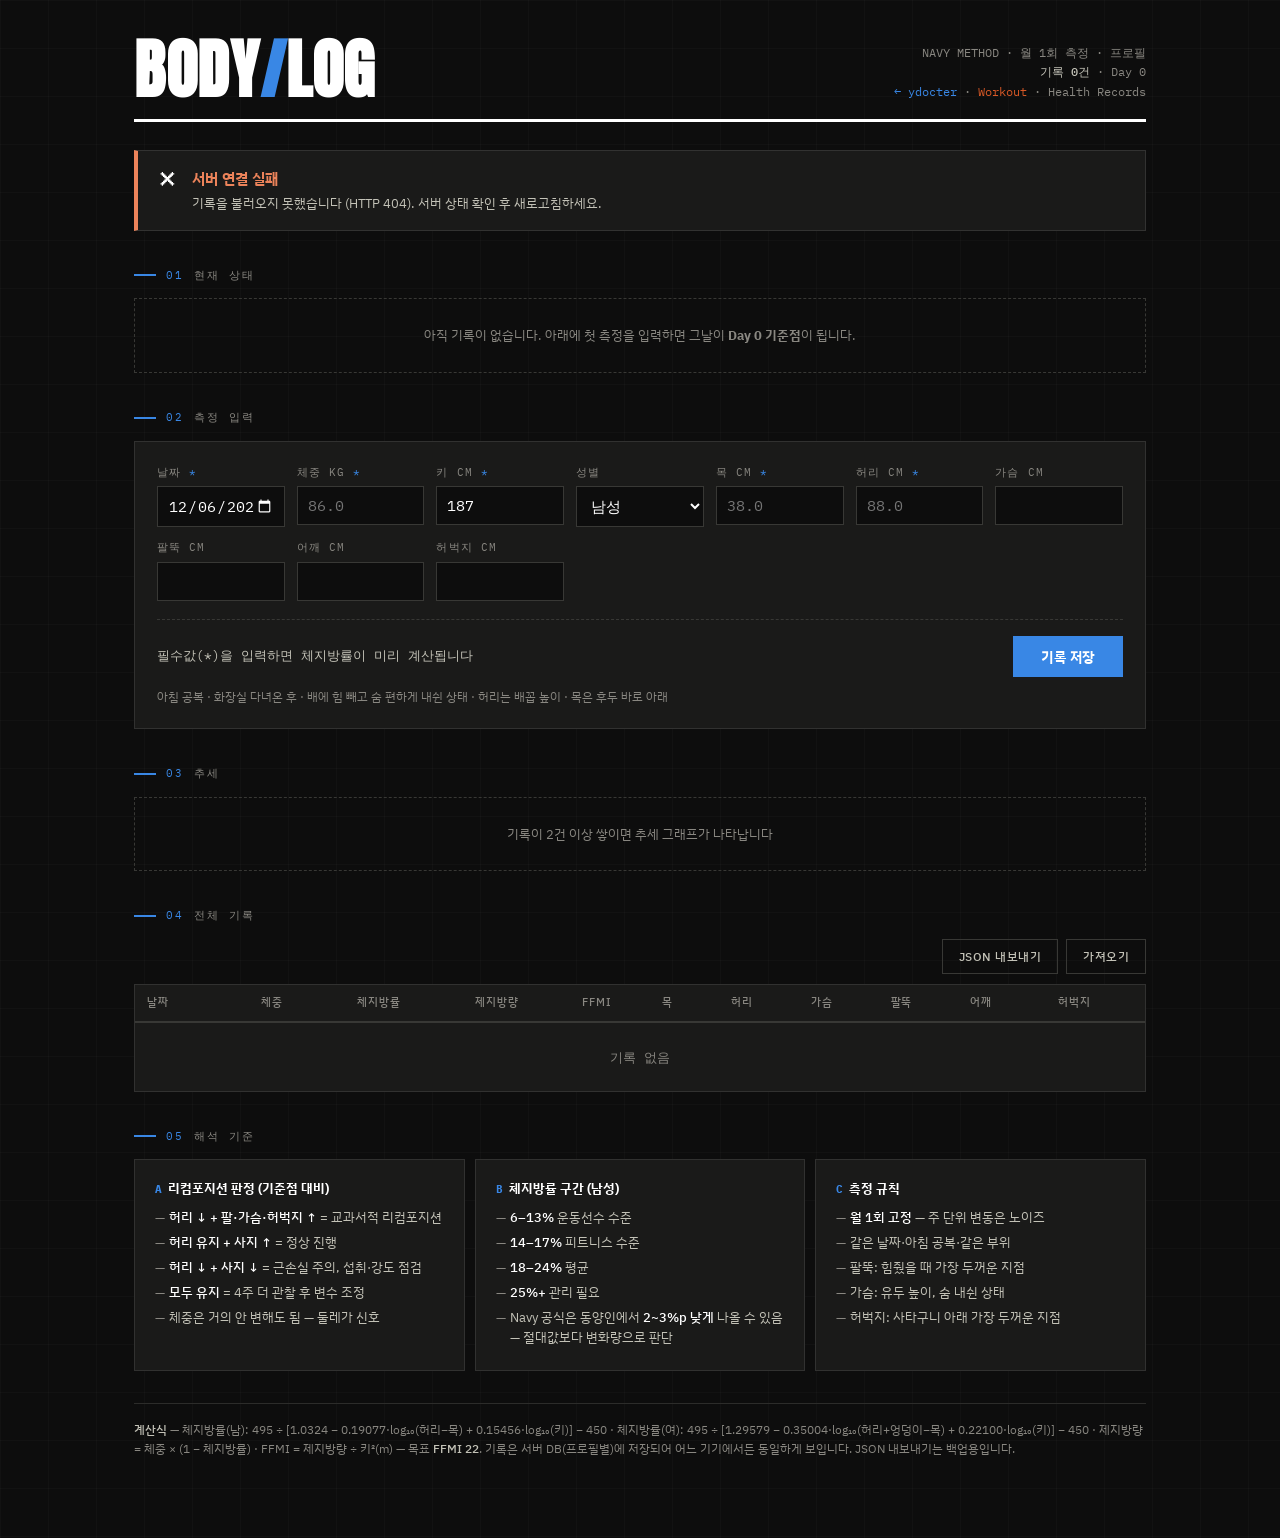
==== commit 61d40fda: "body/workout: mobile fixes for iOS web-app use - Inputs/selects go to 16px on touch devices and the " ====
--- a/web/body.html
+++ b/web/body.html
@@ -2,7 +2,10 @@
 <html lang="ko" data-theme="dark">
 <head>
 <meta charset="UTF-8">
-<meta name="viewport" content="width=device-width, initial-scale=1.0">
+<meta name="viewport" content="width=device-width, initial-scale=1.0, maximum-scale=1.0, viewport-fit=cover">
+<meta name="apple-mobile-web-app-capable" content="yes">
+<meta name="apple-mobile-web-app-status-bar-style" content="black-translucent">
+<meta name="theme-color" content="#0d0d0d">
 <title>BODY LOG — 둘레 측정 기록</title>
 <link rel="icon" type="image/svg+xml" href="/assets/doctor.svg?v={{V}}" />
 <link rel="preconnect" href="https://fonts.googleapis.com">
@@ -50,7 +53,7 @@
     min-height: 100vh;
   }
 
-  .wrap { max-width: 1060px; margin: 0 auto; padding: 40px 24px 80px; }
+  .wrap { max-width: 1060px; margin: 0 auto; padding: calc(40px + env(safe-area-inset-top)) 24px 80px; }
 
   /* ─── 헤더 ─────────────────────────────────────────────── */
   header {
@@ -256,6 +259,17 @@
   header, .verdict, .tiles, .entry, .charts, .table-scroll, .guide { animation: rise .5s cubic-bezier(.2,.8,.2,1) both; }
   .verdict { animation-delay: .05s; } .tiles { animation-delay: .1s; }
   .entry { animation-delay: .15s; } .charts { animation-delay: .2s; }
+
+  /* ─── 모바일 ─────────────────────────────────────────── */
+  /* iOS는 16px 미만 입력창 포커스 시 화면을 자동 줌한다 → 터치 기기는 16px 고정 */
+  @media (pointer: coarse) {
+    .field input, .field select, .profile-mini { font-size: 16px; }
+  }
+  @media (max-width: 640px) {
+    .wrap { padding-left: 14px; padding-right: 14px; padding-bottom: 60px; }
+    .entry { padding: 16px 14px; }
+    .entry-grid { grid-template-columns: 1fr 1fr; }
+  }
 </style>
 </head>
 <body>
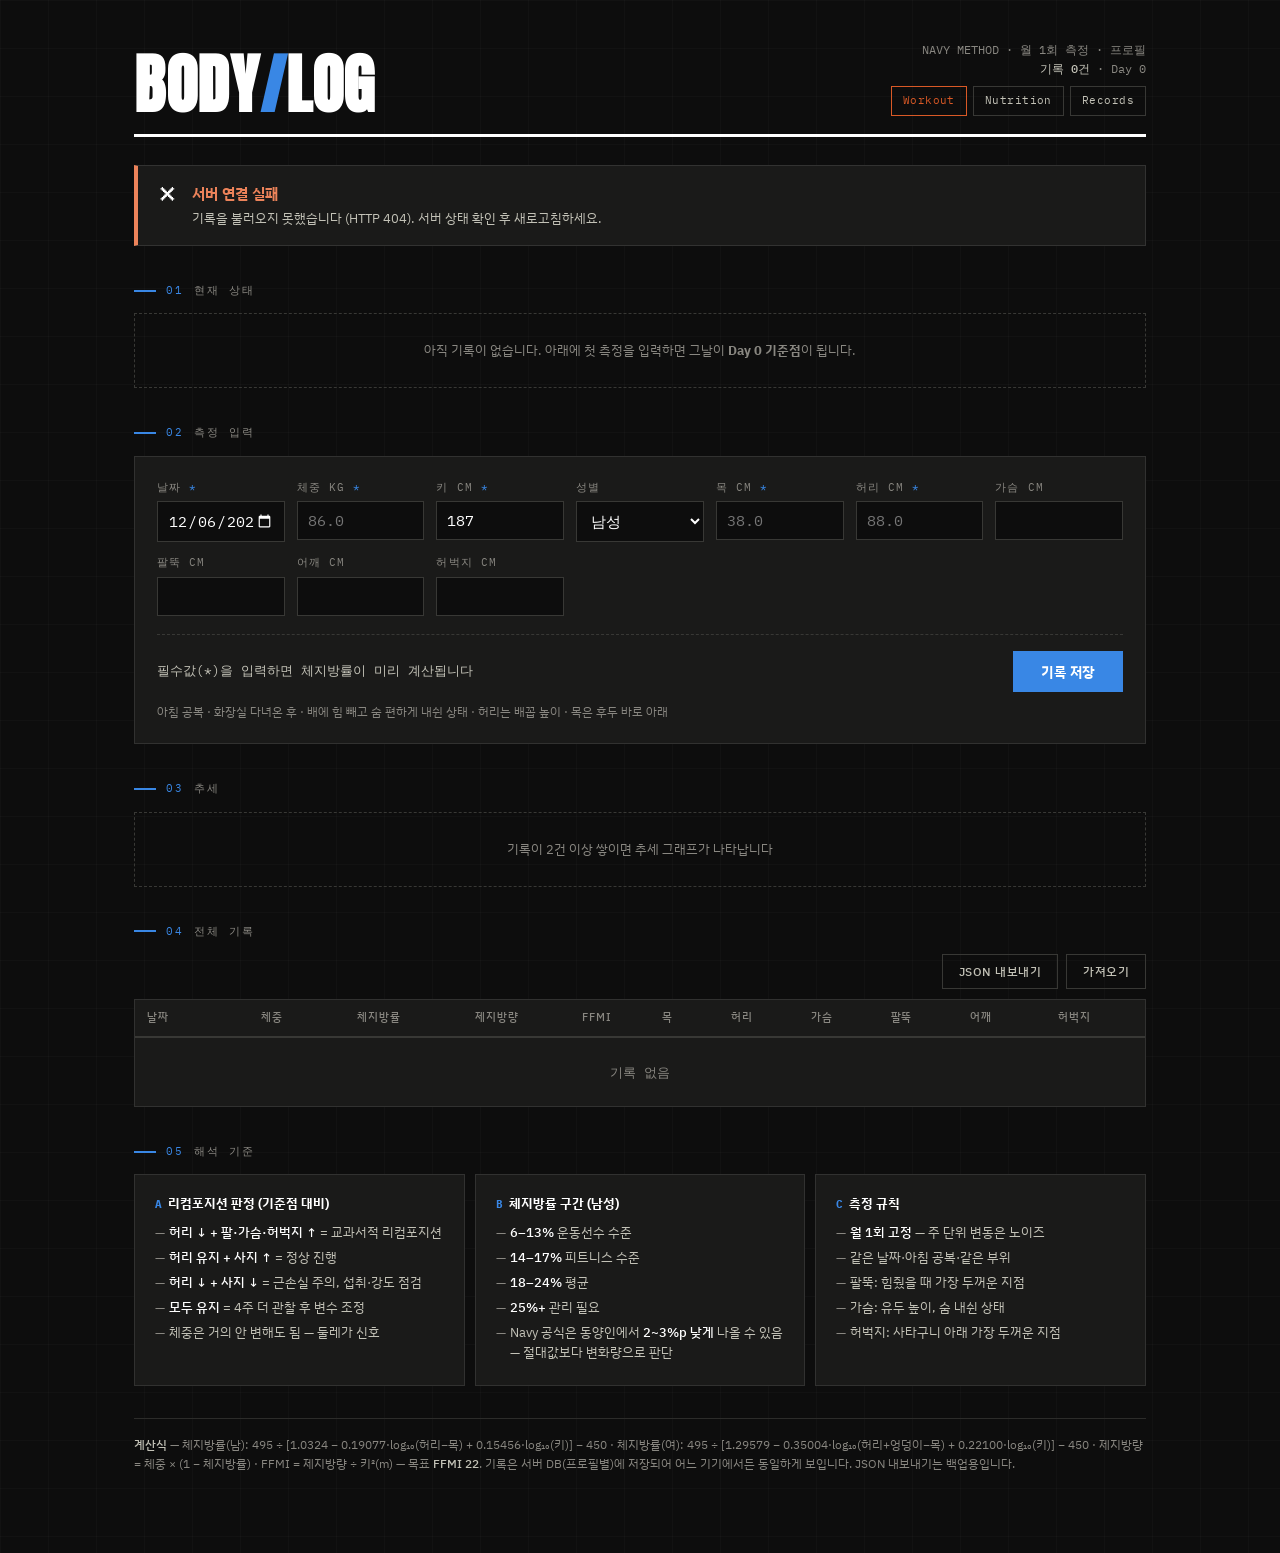
==== commit ed582c0e: "workout as main page; profile in URL; mobile header nav - Root (/) now serves the workout page; nutr" ====
--- a/web/body.html
+++ b/web/body.html
@@ -74,6 +74,13 @@
     font-family: var(--font-mono);
   }
   .header-meta strong { color: var(--ink-2); font-weight: 500; }
+  .page-nav { margin-top: 8px; display: flex; gap: 6px; justify-content: flex-end; flex-wrap: wrap; }
+  .page-nav a {
+    display: inline-block; padding: 5px 11px; text-decoration: none;
+    border: 1px solid var(--baseline); color: var(--ink-2);
+    font-family: var(--font-mono); font-size: 11px; letter-spacing: 0.04em;
+  }
+  .page-nav a:hover { border-color: var(--muted); color: var(--ink); }
   .profile-mini {
     background: var(--surface-2); color: var(--ink);
     border: 1px solid var(--baseline); border-radius: 0;
@@ -267,6 +274,10 @@
   }
   @media (max-width: 640px) {
     .wrap { padding-left: 14px; padding-right: 14px; padding-bottom: 60px; }
+    header { flex-direction: column; align-items: flex-start; gap: 10px; }
+    .header-meta { text-align: left; width: 100%; }
+    .page-nav { justify-content: flex-start; }
+    .page-nav a { padding: 8px 14px; font-size: 12px; }
     .entry { padding: 16px 14px; }
     .entry-grid { grid-template-columns: 1fr 1fr; }
   }
@@ -279,10 +290,12 @@
     <h1>Body<span class="accent">/</span>Log</h1>
     <div class="header-meta">
       NAVY METHOD · 월 1회 측정 · 프로필 <select id="profile-select" class="profile-mini"><option>…</option></select><br>
-      <strong id="record-count">기록 0건</strong> · <span id="days-since">Day 0</span><br>
-      <a href="/" style="color:var(--series-1);text-decoration:none">← ydocter</a> ·
-      <a href="/workout" style="color:var(--series-2);text-decoration:none">Workout</a> ·
-      <a href="/dashboard" style="color:var(--muted);text-decoration:none">Health Records</a>
+      <strong id="record-count">기록 0건</strong> · <span id="days-since">Day 0</span>
+      <nav class="page-nav">
+        <a href="/" data-keep-profile style="color:var(--series-2);border-color:var(--series-2)">Workout</a>
+        <a href="/nutrition">Nutrition</a>
+        <a href="/dashboard">Records</a>
+      </nav>
     </div>
   </header>
 
@@ -401,13 +414,32 @@
    UI 편의값(키·성별)과 구버전 데이터 마이그레이션에만 사용. */
 const LEGACY_KEY = "bodylog.v1";
 const PREFS_KEY  = "bodylog.prefs";
-// 다른 페이지(영양/대시보드)와 같은 키를 공유 — 헤더 셀렉트로 전환 가능.
-let PROFILE_SLUG = (() => { try { return localStorage.getItem("ydocter-profile") || ""; } catch { return ""; } })();
+// 우선순위: URL ?profile= (공유/즐겨찾기용) > localStorage (사이트 공통 선택)
+let PROFILE_SLUG = (() => {
+  try {
+    const fromUrl = new URLSearchParams(location.search).get("profile");
+    if (fromUrl) return fromUrl;
+    return localStorage.getItem("ydocter-profile") || "";
+  } catch { return ""; }
+})();
 const Q = () => PROFILE_SLUG ? `?profile=${encodeURIComponent(PROFILE_SLUG)}` : "";
 function persistProfile(slug) {
   PROFILE_SLUG = slug;
   try { localStorage.setItem("ydocter-profile", slug); } catch {}
   document.cookie = `ydocter_profile=${encodeURIComponent(slug)}; Max-Age=31536000; Path=/; SameSite=Lax`;
+  // 주소창과 내부 이동 링크에 프로필을 반영 — URL만 복사해도 컨텍스트 유지
+  try {
+    const u = new URL(location.href);
+    u.searchParams.set("profile", slug);
+    history.replaceState(null, "", u.pathname + u.search);
+  } catch {}
+  document.querySelectorAll("a[data-keep-profile]").forEach(a => {
+    try {
+      const u = new URL(a.getAttribute("href"), location.origin);
+      u.searchParams.set("profile", slug);
+      a.setAttribute("href", u.pathname + u.search);
+    } catch {}
+  });
 }
 
 let db = { records: [] };
@@ -452,7 +484,8 @@
     const profiles = await api("/profiles");
     if (!profiles.length) { sel.style.display = "none"; return; }
     sel.innerHTML = profiles.map(p => `<option value="${p.slug}">${p.display_name}</option>`).join("");
-    if (!profiles.some(p => p.slug === PROFILE_SLUG)) persistProfile(profiles[0].slug);
+    if (!profiles.some(p => p.slug === PROFILE_SLUG)) PROFILE_SLUG = profiles[0].slug;
+    persistProfile(PROFILE_SLUG); // 확정된 프로필을 URL·저장소·링크에 반영
     sel.value = PROFILE_SLUG;
     sel.addEventListener("change", async () => {
       persistProfile(sel.value);
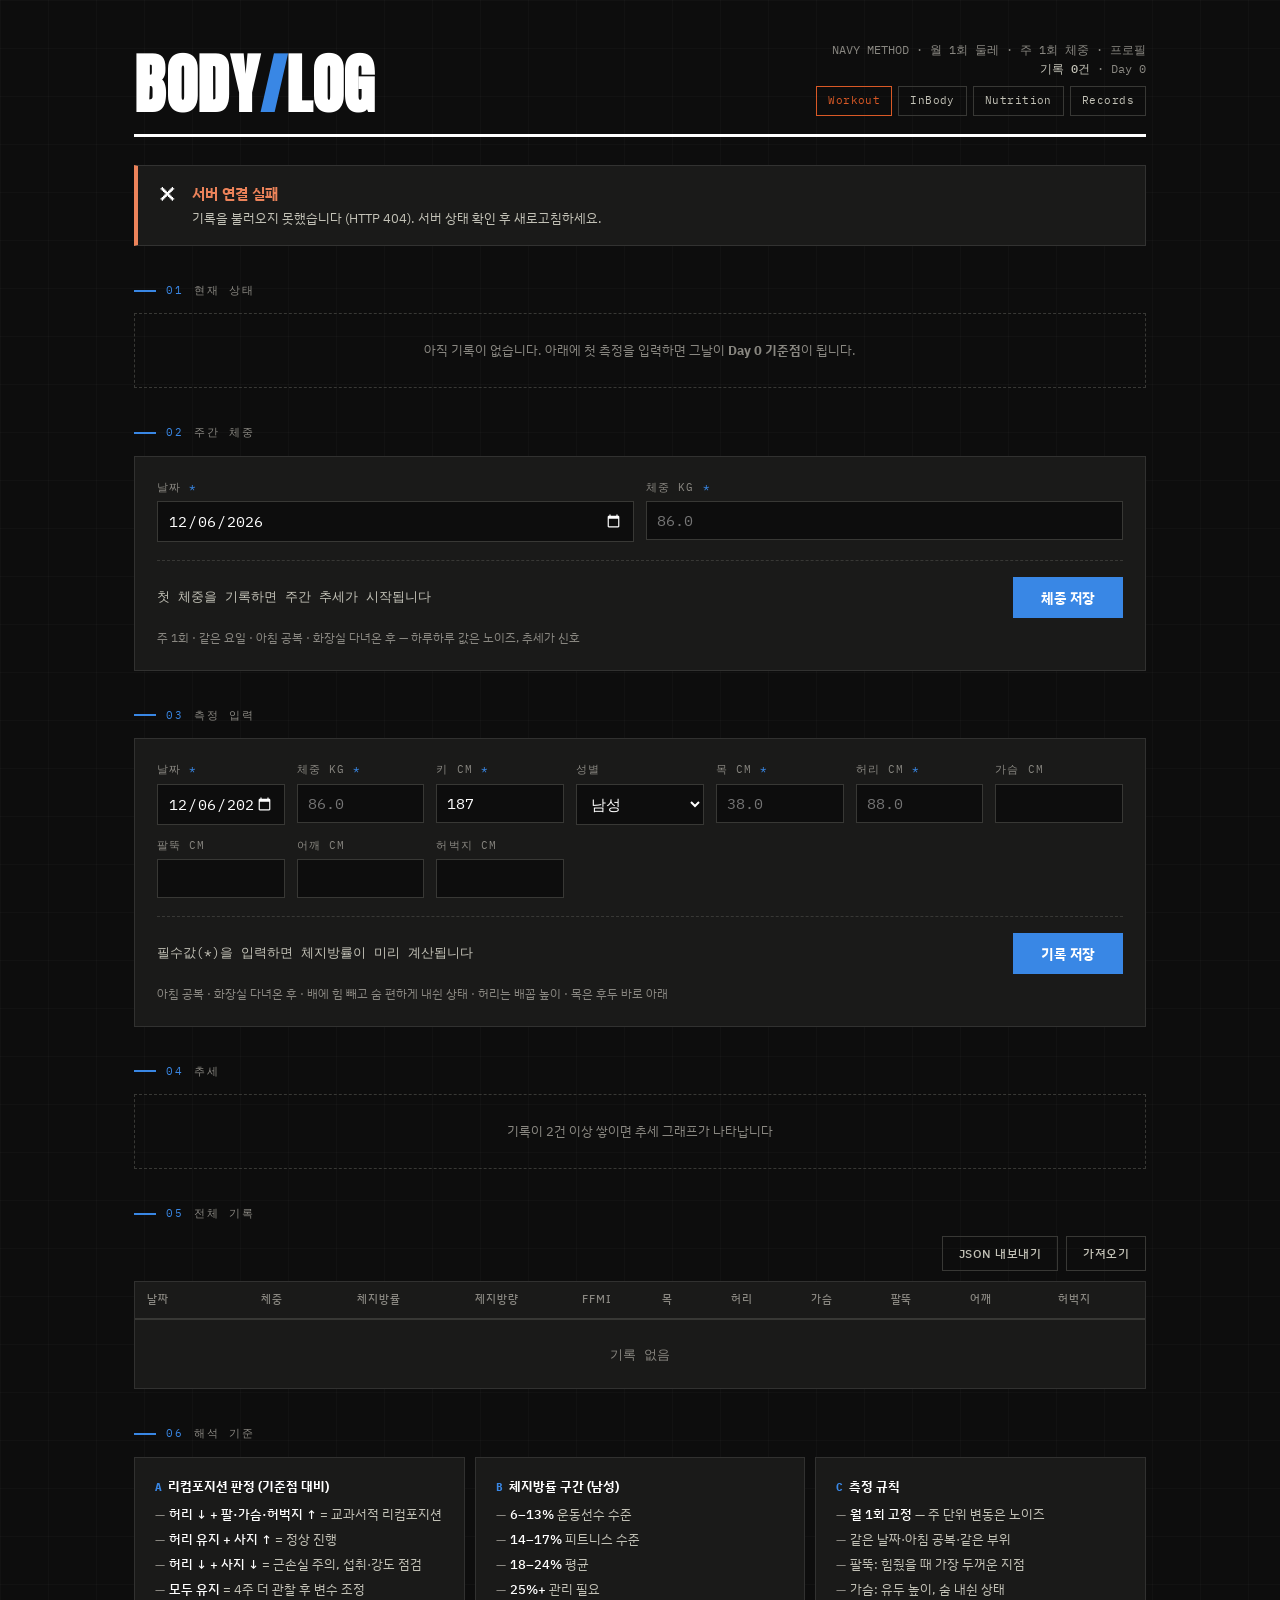
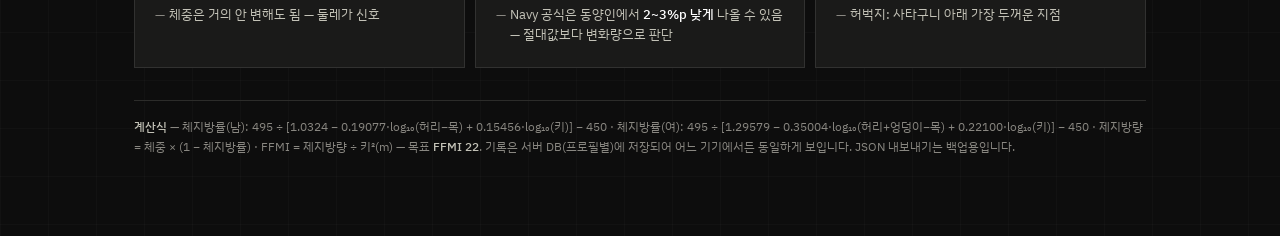
==== commit 4efeefd5: "weight: 주 1회 체중 기록 — weight_records 테이블 + API + /body 섹션 둘레(월 1회)와 분리된 체중 전용 테이블. GET/PUT/DELETE /we" ====
--- a/web/body.html
+++ b/web/body.html
@@ -278,8 +278,17 @@
     .header-meta { text-align: left; width: 100%; }
     .page-nav { justify-content: flex-start; }
     .page-nav a { padding: 8px 14px; font-size: 12px; }
+    /* 스탯 타일: 한 줄에 2개 */
+    .tiles { grid-template-columns: repeat(2, minmax(0, 1fr)); }
+    .tile { padding: 12px 12px 10px; }
+    .tile .value { font-size: 30px; }
+    .tile .unit { font-size: 13px; }
+    .tile .sub { font-size: 11px; min-height: 0; }
     .entry { padding: 16px 14px; }
-    .entry-grid { grid-template-columns: 1fr 1fr; }
+    /* 입력칸: 정확히 1:1 균등폭 (minmax(0,·)로 내용 최소폭 무시) */
+    .entry-grid { grid-template-columns: repeat(2, minmax(0, 1fr)); }
+    .field input, .field select { padding: 9px 8px; min-width: 0; }
+    .field input[type="date"] { padding-left: 5px; padding-right: 5px; }
   }
 </style>
 </head>
@@ -289,10 +298,11 @@
   <header>
     <h1>Body<span class="accent">/</span>Log</h1>
     <div class="header-meta">
-      NAVY METHOD · 월 1회 측정 · 프로필 <select id="profile-select" class="profile-mini"><option>…</option></select><br>
+      NAVY METHOD · 월 1회 둘레 · 주 1회 체중 · 프로필 <select id="profile-select" class="profile-mini"><option>…</option></select><br>
       <strong id="record-count">기록 0건</strong> · <span id="days-since">Day 0</span>
       <nav class="page-nav">
         <a href="/" data-keep-profile style="color:var(--series-2);border-color:var(--series-2)">Workout</a>
+        <a href="/inbody" data-keep-profile>InBody</a>
         <a href="/nutrition">Nutrition</a>
         <a href="/dashboard">Records</a>
       </nav>
@@ -308,8 +318,29 @@
     <div class="empty-note" style="grid-column:1/-1">아직 기록이 없습니다. 아래에 첫 측정을 입력하면 그날이 <strong>Day 0 기준점</strong>이 됩니다.</div>
   </div>
 
+  <!-- 주간 체중 -->
+  <div class="sec-label"><span class="n">02</span> 주간 체중</div>
+  <div class="entry">
+    <div class="entry-grid">
+      <div class="field"><label>날짜 <span class="req">*</span></label><input type="date" id="w-date"></div>
+      <div class="field"><label>체중 kg <span class="req">*</span></label><input type="number" step="0.1" id="w-weight" placeholder="86.0"></div>
+    </div>
+    <div class="entry-foot">
+      <div class="live-preview" id="w-status">첫 체중을 기록하면 주간 추세가 시작됩니다</div>
+      <button id="w-save">체중 저장</button>
+    </div>
+    <div class="hint">주 1회 · 같은 요일 · 아침 공복 · 화장실 다녀온 후 — 하루하루 값은 노이즈, 추세가 신호</div>
+  </div>
+  <div class="charts" id="w-charts" style="display:none"></div>
+  <div class="table-scroll" id="w-table-wrap" style="display:none">
+    <table>
+      <thead><tr><th>날짜</th><th>체중</th><th>직전 대비</th><th></th></tr></thead>
+      <tbody id="w-table-body"></tbody>
+    </table>
+  </div>
+
   <!-- 입력 -->
-  <div class="sec-label"><span class="n">02</span> 측정 입력 <span class="edit-badge" id="edit-badge"></span></div>
+  <div class="sec-label"><span class="n">03</span> 측정 입력 <span class="edit-badge" id="edit-badge"></span></div>
   <div class="entry" id="entry">
     <div class="entry-grid">
       <div class="field"><label>날짜 <span class="req">*</span></label><input type="date" id="in-date"></div>
@@ -337,13 +368,13 @@
   </div>
 
   <!-- 추세 -->
-  <div class="sec-label"><span class="n">03</span> 추세</div>
+  <div class="sec-label"><span class="n">04</span> 추세</div>
   <div class="charts" id="charts">
     <div class="empty-note" style="grid-column:1/-1">기록이 2건 이상 쌓이면 추세 그래프가 나타납니다</div>
   </div>
 
   <!-- 기록 테이블 -->
-  <div class="sec-label"><span class="n">04</span> 전체 기록</div>
+  <div class="sec-label"><span class="n">05</span> 전체 기록</div>
   <div class="toolbar">
     <button class="ghost" id="btn-export">JSON 내보내기</button>
     <button class="ghost" id="btn-import">가져오기</button>
@@ -362,7 +393,7 @@
   </div>
 
   <!-- 가이드 -->
-  <div class="sec-label"><span class="n">05</span> 해석 기준</div>
+  <div class="sec-label"><span class="n">06</span> 해석 기준</div>
   <div class="guide">
     <div class="guide-card">
       <h4><span class="tag">A</span>리컴포지션 판정 (기준점 대비)</h4>
@@ -476,6 +507,16 @@
   method: "PUT", headers: { "Content-Type": "application/json" }, body: JSON.stringify(toWire(f)),
 });
 const deleteRecordApi = (date) => api(`/body/records/${date}${Q()}`, { method: "DELETE" });
+
+/* 주간 체중 (weight_records — 둘레와 별도 테이블) */
+let weights = []; // [{date, weight, note}] 정렬은 렌더 시
+async function reloadWeights() {
+  weights = (await api(`/weight/records${Q()}`)).map(w => ({ date: w.record_date, weight: w.weight_kg, note: w.note }));
+}
+const putWeight = (date, weight_kg) => api(`/weight/records/${date}${Q()}`, {
+  method: "PUT", headers: { "Content-Type": "application/json" }, body: JSON.stringify({ weight_kg }),
+});
+const deleteWeightApi = (date) => api(`/weight/records/${date}${Q()}`, { method: "DELETE" });
 
 /* 프로필 셀렉트: /profiles 로딩 → 현재 선택 표시 → 전환 시 재조회 */
 async function initProfileSwitcher(onSwitch) {
@@ -888,8 +929,75 @@
   e.target.value = "";
 });
 
+/* ───────────────────────── 주간 체중 렌더 ───────────────── */
+function renderWeights() {
+  const ws = [...weights].sort((a, b) => a.date.localeCompare(b.date));
+
+  const st = $("w-status");
+  if (!ws.length) {
+    st.textContent = "첫 체중을 기록하면 주간 추세가 시작됩니다";
+  } else {
+    const last = ws[ws.length - 1];
+    let msg = `최근 ${last.date} · <strong>${last.weight.toFixed(1)}kg</strong>`;
+    if (ws.length >= 2) {
+      const prev = ws[ws.length - 2];
+      const d = last.weight - prev.weight;
+      const gap = Math.round((new Date(last.date) - new Date(prev.date)) / 86400000);
+      msg += ` · ${gap}일 전 대비 ${d > 0 ? "+" : ""}${d.toFixed(1)}kg`;
+    }
+    st.innerHTML = msg;
+  }
+
+  const cbox = $("w-charts");
+  cbox.innerHTML = "";
+  if (ws.length >= 2) {
+    cbox.style.display = "";
+    cbox.appendChild(chartCard({ key: "weight", label: "주간 체중", unit: "kg", dir: 0 }, ws));
+  } else {
+    cbox.style.display = "none";
+  }
+
+  const wrap = $("w-table-wrap"), tb = $("w-table-body");
+  if (!ws.length) { wrap.style.display = "none"; return; }
+  wrap.style.display = "";
+  tb.innerHTML = [...ws].reverse().map((w, i, arr) => {
+    const prev = arr[i + 1];
+    const d = prev ? w.weight - prev.weight : null;
+    const dTxt = d == null ? "–" : `${d > 0 ? "+" : ""}${d.toFixed(1)}kg`;
+    return `<tr${w.note ? ` title="${w.note.replace(/"/g, "&quot;")}"` : ""}>
+      <td>${w.date}</td>
+      <td>${w.weight.toFixed(1)}</td>
+      <td><span class="d flat">${dTxt}</span></td>
+      <td><button class="del" data-wdate="${w.date}" title="삭제">✕</button></td>
+    </tr>`;
+  }).join("");
+  tb.querySelectorAll(".del").forEach(b => b.addEventListener("click", async () => {
+    if (!confirm(`${b.dataset.wdate} 체중 기록을 삭제할까요?`)) return;
+    try {
+      await deleteWeightApi(b.dataset.wdate);
+      await reloadWeights();
+    } catch (err) { alert("삭제 실패: " + err.message); return; }
+    renderWeights();
+  }));
+}
+
+$("w-save").addEventListener("click", async () => {
+  const date = $("w-date").value;
+  const kg = parseFloat($("w-weight").value);
+  if (!date) return alert("날짜를 입력하세요.");
+  if (isNaN(kg)) return alert("체중을 입력하세요.");
+  const existing = weights.find(w => w.date === date);
+  if (existing && !confirm(`${date} 체중(${existing.weight}kg)이 이미 있습니다. 덮어쓸까요?`)) return;
+  try {
+    await putWeight(date, kg);
+    await reloadWeights();
+  } catch (err) { alert("저장 실패: " + err.message); return; }
+  $("w-weight").value = "";
+  renderWeights();
+});
+
 /* ───────────────────────── 초기화 ───────────────────────── */
-function renderAll() { renderTiles(); renderVerdict(); renderCharts(); renderTable(); }
+function renderAll() { renderTiles(); renderVerdict(); renderCharts(); renderTable(); renderWeights(); }
 
 /* 구버전(localStorage) 기록 → 서버 DB 1회 마이그레이션 */
 async function migrateLegacy() {
@@ -916,17 +1024,19 @@
 
 (async function init() {
   const today = new Date();
-  $("in-date").value = `${today.getFullYear()}-${String(today.getMonth()+1).padStart(2,"0")}-${String(today.getDate()).padStart(2,"0")}`;
+  const todayStr = `${today.getFullYear()}-${String(today.getMonth()+1).padStart(2,"0")}-${String(today.getDate()).padStart(2,"0")}`;
+  $("in-date").value = todayStr;
+  $("w-date").value = todayStr;
   $("in-height").value = prefs.lastHeight ?? 187;
   $("in-sex").value = prefs.lastSex ?? "m";
   updatePreview();
   try {
     await initProfileSwitcher(async () => {
       if (editingId) cancelEdit();
-      await reloadRecords();
+      await Promise.all([reloadRecords(), reloadWeights()]);
       renderAll();
     });
-    await reloadRecords();
+    await Promise.all([reloadRecords(), reloadWeights()]);
     await migrateLegacy();
   } catch (err) {
     const box = document.getElementById("verdict-box");
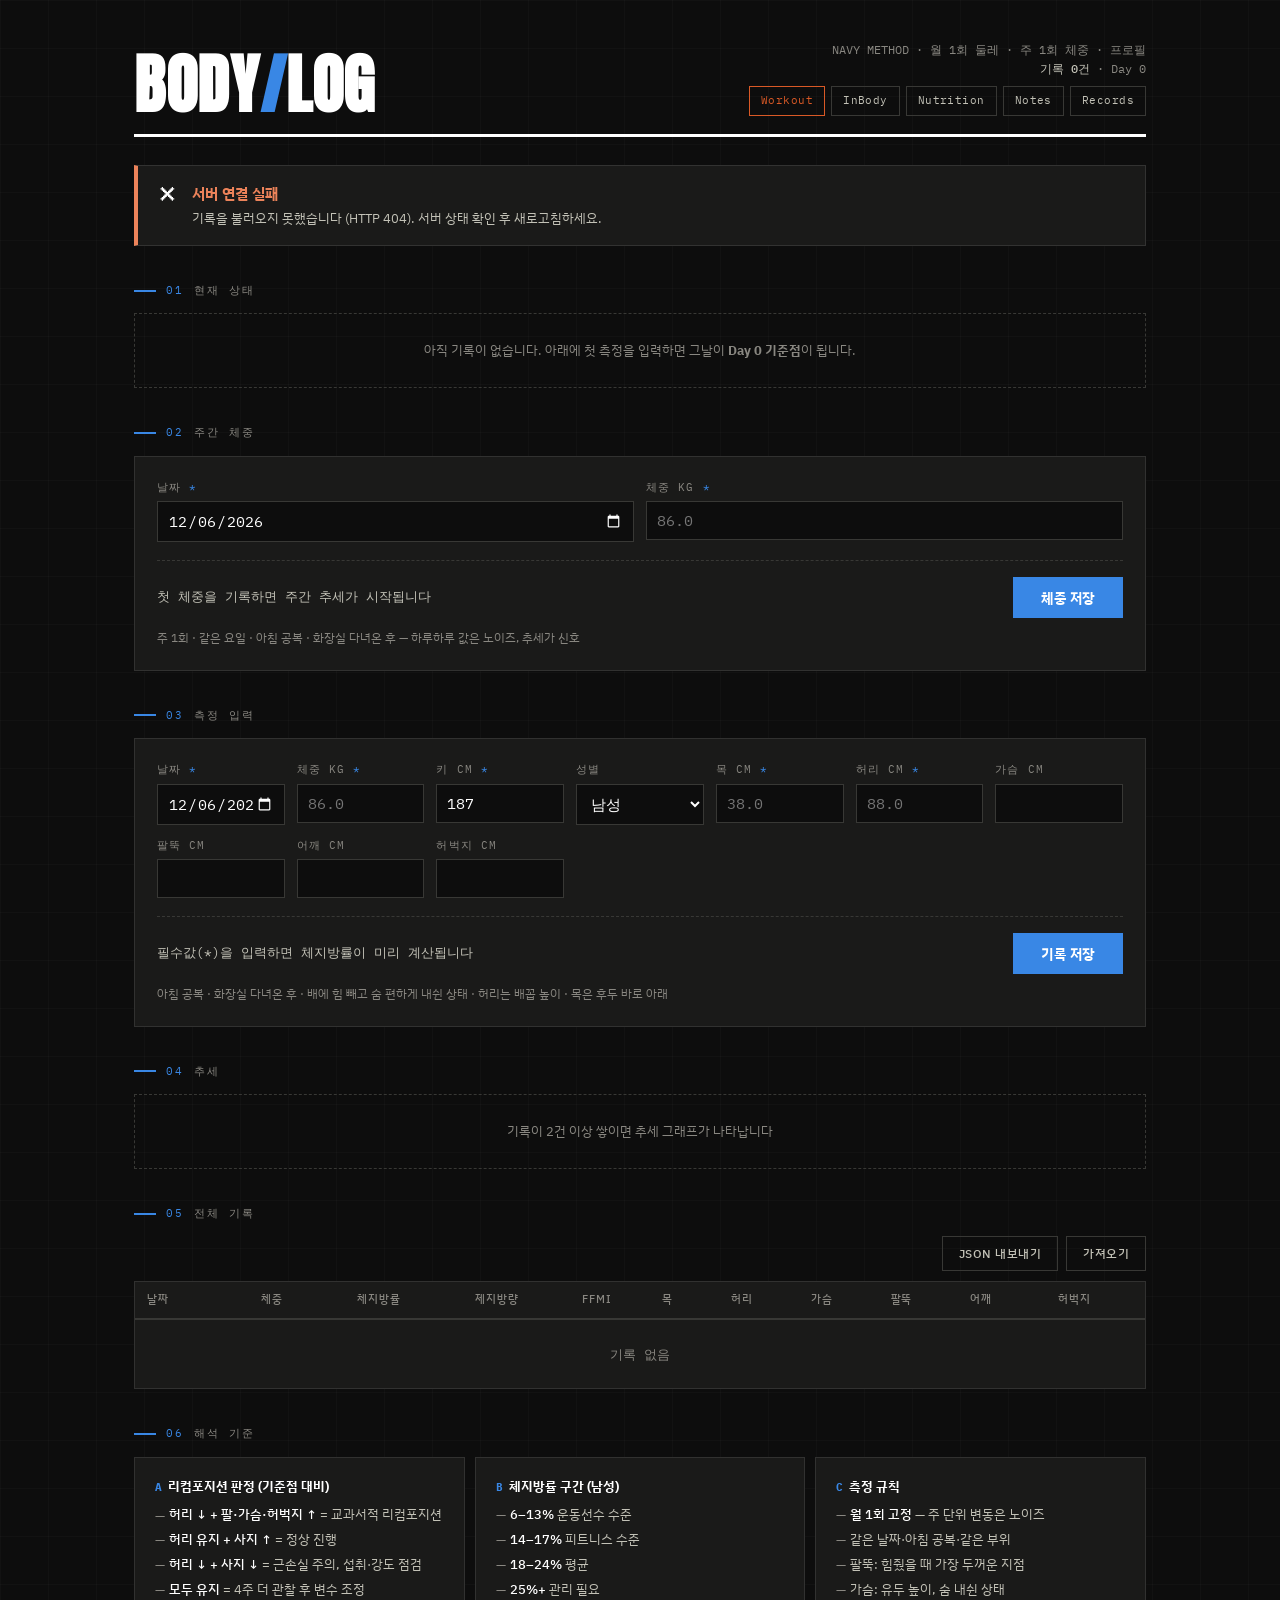
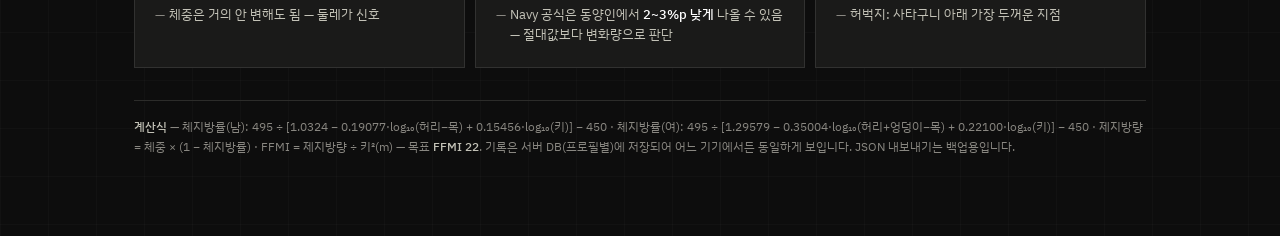
==== commit b2db621f: "notes: 건강 특이사항 노트 페이지 + RAG 컨텍스트 API - health_notes 테이블 (Turso 프로드 / 로컬 폴백, body·workout과 동일 분리)   —" ====
--- a/web/body.html
+++ b/web/body.html
@@ -304,6 +304,7 @@
         <a href="/" data-keep-profile style="color:var(--series-2);border-color:var(--series-2)">Workout</a>
         <a href="/inbody" data-keep-profile>InBody</a>
         <a href="/nutrition">Nutrition</a>
+        <a href="/notes" data-keep-profile>Notes</a>
         <a href="/dashboard">Records</a>
       </nav>
     </div>
